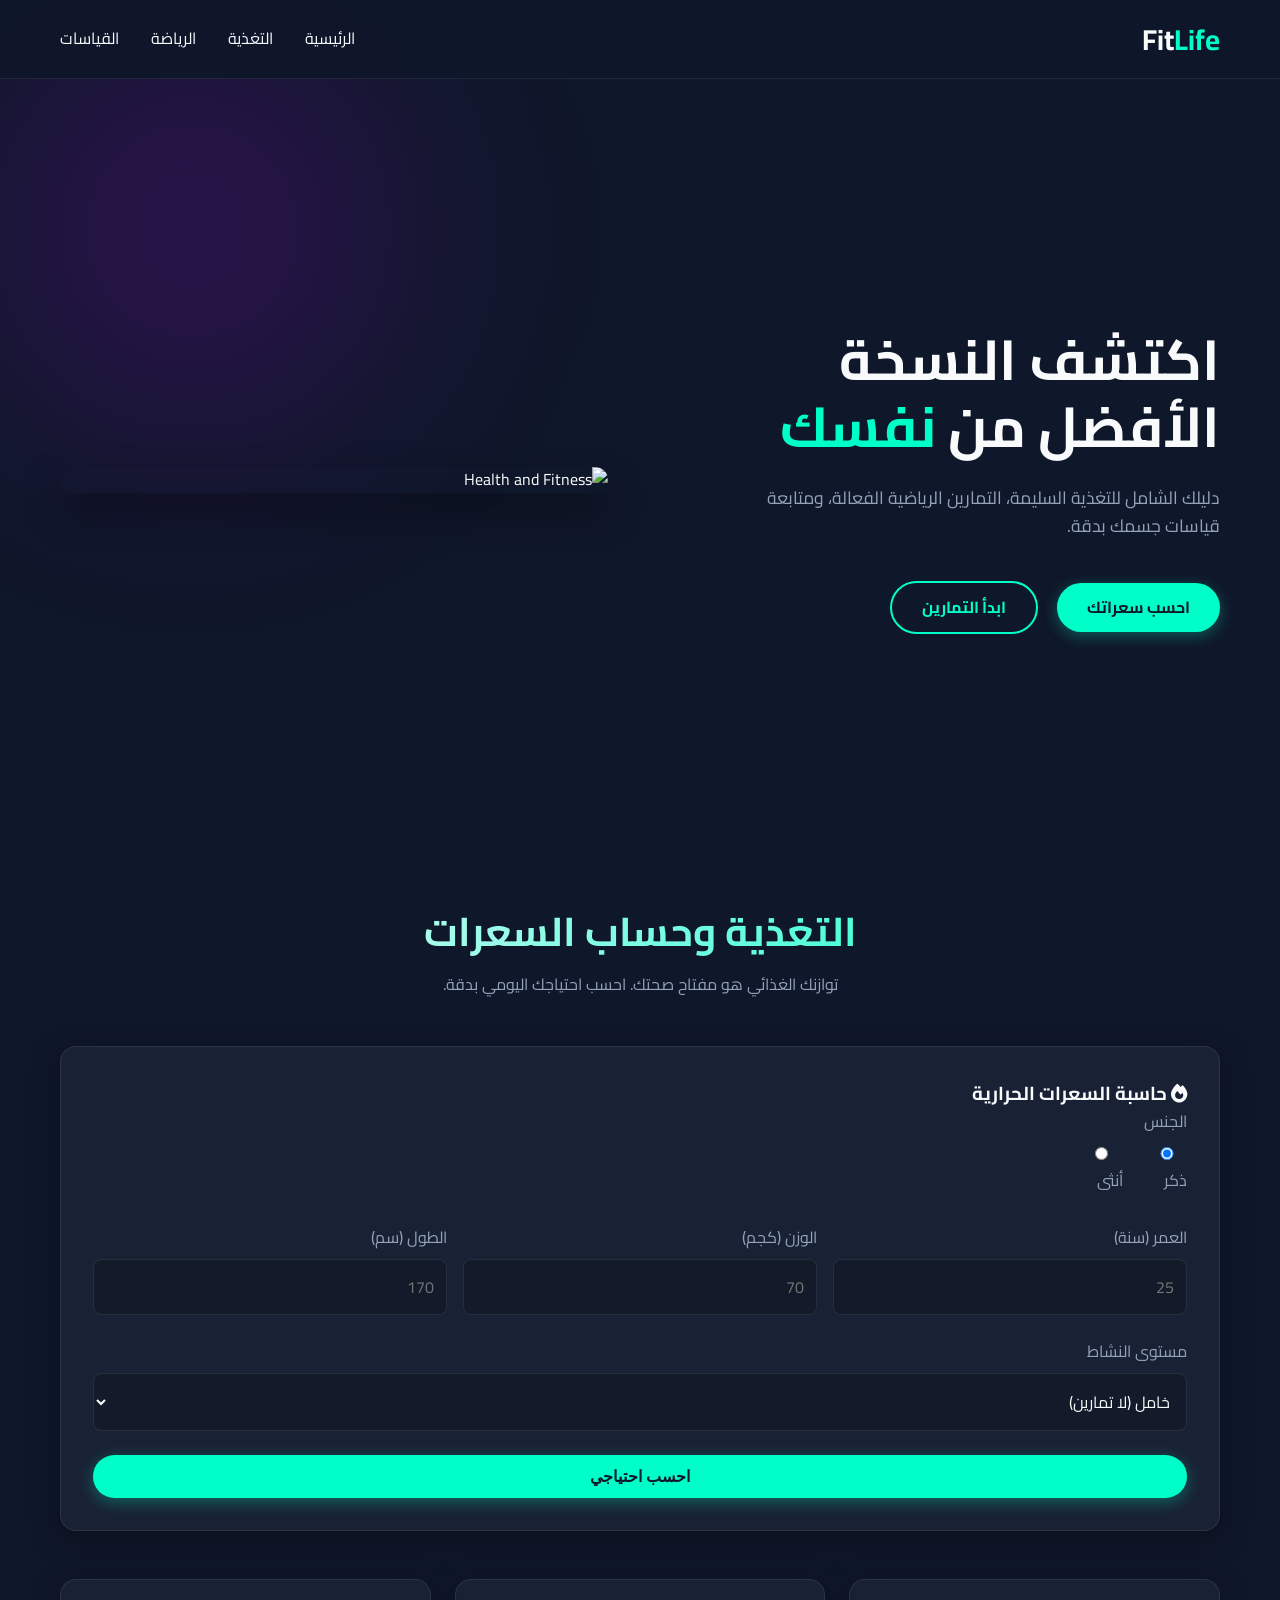
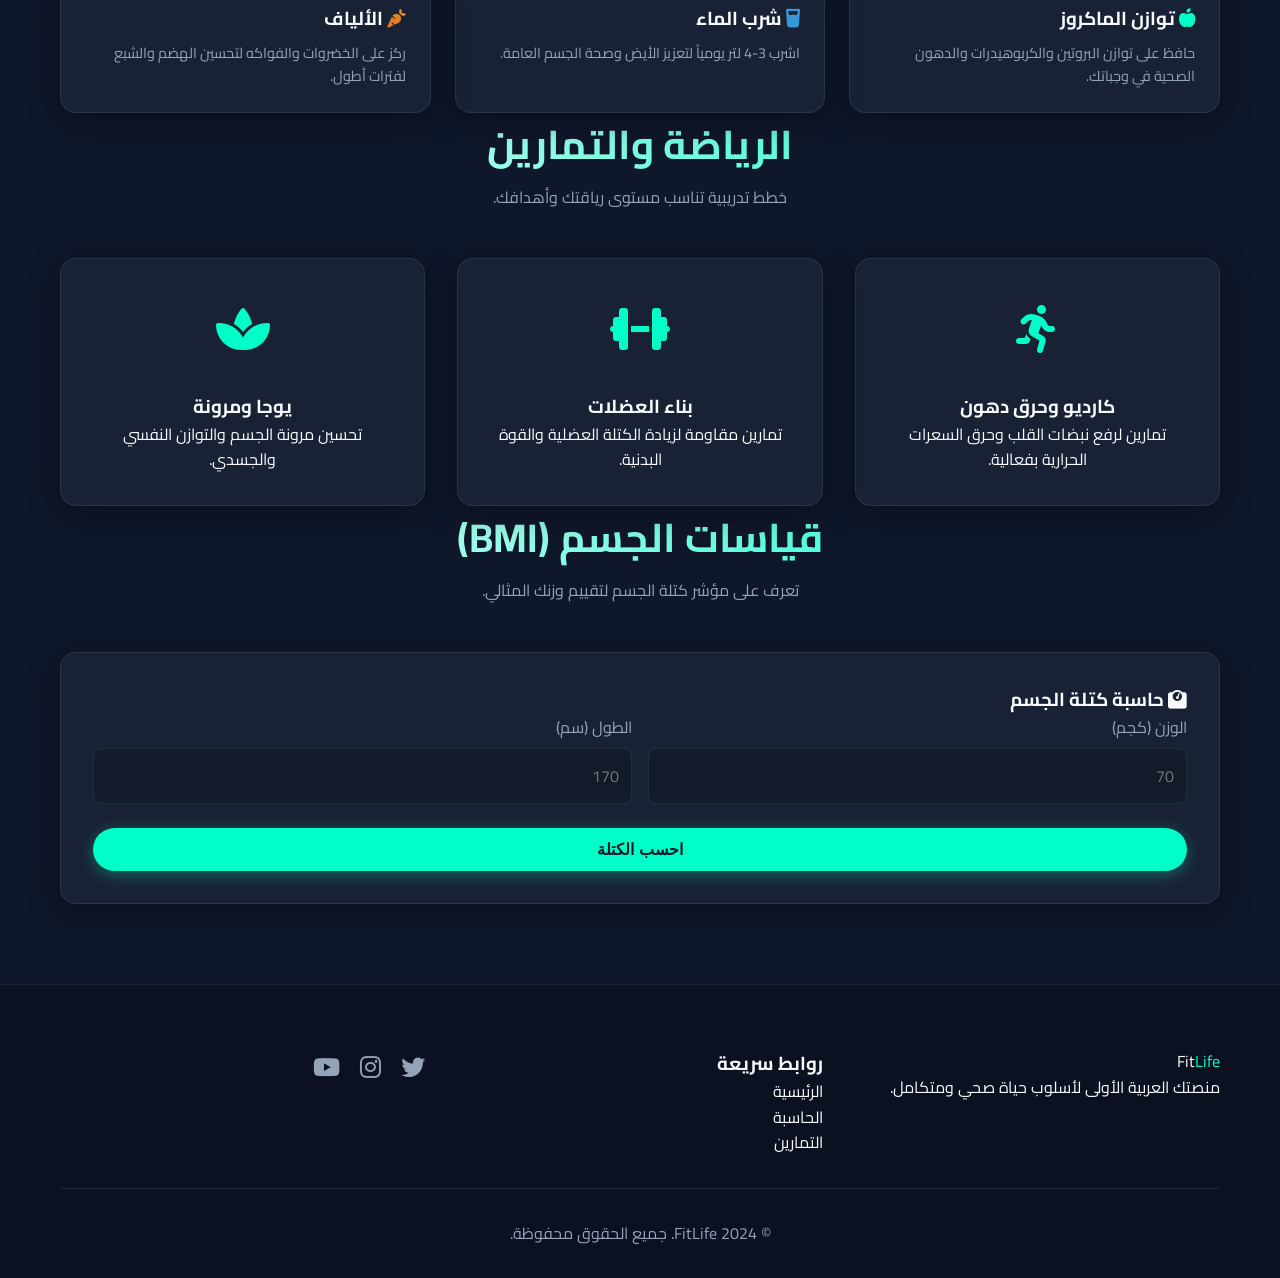
==== index.html @ f963e406 "Add files via upload" ====
<!DOCTYPE html>
<html lang="ar" dir="rtl">

<head>
    <meta charset="UTF-8">
    <meta name="viewport" content="width=device-width, initial-scale=1.0">
    <meta name="description" content="موقع شامل للصحة والرياضة وحساب السعرات وكتلة الجسم">
    <title>FitLife - صحتك أولويتنا</title>
    <link rel="preconnect" href="https://fonts.googleapis.com">
    <link rel="preconnect" href="https://fonts.gstatic.com" crossorigin>
    <link href="https://fonts.googleapis.com/css2?family=Cairo:wght@300;400;600;700&display=swap" rel="stylesheet">
    <link rel="stylesheet" href="style.css">
    <!-- FontAwesome for Icons -->
    <link rel="stylesheet" href="https://cdnjs.cloudflare.com/ajax/libs/font-awesome/6.4.0/css/all.min.css">
</head>

<body>

    <!-- Header -->
    <header class="header">
        <div class="container">
            <a href="#" class="logo">Fit<span class="highlight">Life</span></a>
            <nav class="navbar">
                <ul class="nav-links">
                    <li><a href="#hero">الرئيسية</a></li>
                    <li><a href="#nutrition">التغذية</a></li>
                    <li><a href="#workouts">الرياضة</a></li>
                    <li><a href="#measurements">القياسات</a></li>
                </ul>
                <div class="hamburger">
                    <span></span>
                    <span></span>
                    <span></span>
                </div>
            </nav>
        </div>
    </header>

    <!-- Hero Section -->
    <section id="hero" class="hero">
        <div class="container hero-content">
            <div class="hero-text">
                <h1>اكتشف النسخة الأفضل من <span class="highlight">نفسك</span></h1>
                <p>دليلك الشامل للتغذية السليمة، التمارين الرياضية الفعالة، ومتابعة قياسات جسمك بدقة.</p>
                <div class="hero-buttons">
                    <a href="#nutrition" class="btn btn-primary">احسب سعراتك</a>
                    <a href="#workouts" class="btn btn-secondary">ابدأ التمارين</a>
                </div>
            </div>
            <div class="hero-image">
                <img src="https://images.unsplash.com/photo-1571019614242-c5c5dee9f50b?q=80&w=1000&auto=format&fit=crop"
                    alt="Health and Fitness" id="hero-img">
            </div>
        </div>
        <div class="hero-bg-accent"></div>
    </section>

    <!-- Nutrition Section (Calories) -->
    <section id="nutrition" class="section nutrition">
        <div class="container">
            <div class="section-header">
                <h2>التغذية وحساب السعرات</h2>
                <p>توازنك الغذائي هو مفتاح صحتك. احسب احتياجك اليومي بدقة.</p>
            </div>

            <div class="calculator-card glass">
                <h3><i class="fa-solid fa-fire"></i> حاسبة السعرات الحرارية</h3>
                <form id="calorie-form">
                    <div class="form-group">
                        <label>الجنس</label>
                        <div class="radio-group">
                            <label class="radio-label"><input type="radio" name="gender" value="male" checked>
                                ذكر</label>
                            <label class="radio-label"><input type="radio" name="gender" value="female"> أنثى</label>
                        </div>
                    </div>
                    <div class="form-group-row">
                        <div class="form-group">
                            <label for="age">العمر (سنة)</label>
                            <input type="number" id="age" placeholder="25" required>
                        </div>
                        <div class="form-group">
                            <label for="weight">الوزن (كجم)</label>
                            <input type="number" id="weight" placeholder="70" required>
                        </div>
                        <div class="form-group">
                            <label for="height">الطول (سم)</label>
                            <input type="number" id="height" placeholder="170" required>
                        </div>
                    </div>
                    <div class="form-group">
                        <label for="activity">مستوى النشاط</label>
                        <select id="activity">
                            <option value="1.2">خامل (لا تمارين)</option>
                            <option value="1.375">نشاط خفيف (1-3 أيام/أسبوع)</option>
                            <option value="1.55">نشاط متوسط (3-5 أيام/أسبوع)</option>
                            <option value="1.725">نشاط عالي (6-7 أيام/أسبوع)</option>
                            <option value="1.9">نشاط فائق (تمارين شاقة يومياً)</option>
                        </select>
                    </div>
                    <button type="submit" class="btn btn-primary btn-block">احسب احتياجي</button>
                </form>
                <div id="calorie-result" class="result-box hidden">
                    <h4>احتياجك اليومي التقريبي:</h4>
                    <div class="result-value"><span id="tdee-value">0</span> سعرة حرارية</div>
                </div>
            </div>

            <div class="tips-grid"
                style="margin-top: 3rem; display: grid; grid-template-columns: repeat(auto-fit, minmax(250px, 1fr)); gap: 1.5rem;">
                <div class="tip-card glass" style="padding: 1.5rem;">
                    <h3><i class="fa-solid fa-apple-whole" style="color: var(--primary);"></i> توازن الماكروز</h3>
                    <p style="font-size: 0.9rem; margin-top: 0.5rem; color: var(--text-muted);">حافظ على توازن البروتين
                        والكربوهيدرات والدهون الصحية في وجباتك.</p>
                </div>
                <div class="tip-card glass" style="padding: 1.5rem;">
                    <h3><i class="fa-solid fa-glass-water" style="color: #3498db;"></i> شرب الماء</h3>
                    <p style="font-size: 0.9rem; margin-top: 0.5rem; color: var(--text-muted);">اشرب 3-4 لتر يومياً
                        لتعزيز الأيض وصحة الجسم العامة.</p>
                </div>
                <div class="tip-card glass" style="padding: 1.5rem;">
                    <h3><i class="fa-solid fa-carrot" style="color: #e67e22;"></i> الألياف</h3>
                    <p style="font-size: 0.9rem; margin-top: 0.5rem; color: var(--text-muted);">ركز على الخضروات
                        والفواكه لتحسين الهضم والشبع لفترات أطول.</p>
                </div>
            </div>
        </div>
    </section>

    <!-- Workouts Section -->
    <section id="workouts" class="section workouts">
        <div class="container">
            <div class="section-header">
                <h2>الرياضة والتمارين</h2>
                <p>خطط تدريبية تناسب مستوى رياقتك وأهدافك.</p>
            </div>

            <div class="workout-grid">
                <div class="workout-card glass">
                    <div class="icon-box"><i class="fa-solid fa-person-running"></i></div>
                    <h3>كارديو وحرق دهون</h3>
                    <p>تمارين لرفع نبضات القلب وحرق السعرات الحرارية بفعالية.</p>
                </div>
                <div class="workout-card glass">
                    <div class="icon-box"><i class="fa-solid fa-dumbbell"></i></div>
                    <h3>بناء العضلات</h3>
                    <p>تمارين مقاومة لزيادة الكتلة العضلية والقوة البدنية.</p>
                </div>
                <div class="workout-card glass">
                    <div class="icon-box"><i class="fa-solid fa-spa"></i></div>
                    <h3>يوجا ومرونة</h3>
                    <p>تحسين مرونة الجسم والتوازن النفسي والجسدي.</p>
                </div>
            </div>
        </div>
    </section>

    <!-- Measurements Section (BMI) -->
    <section id="measurements" class="section measurements">
        <div class="container">
            <div class="section-header">
                <h2>قياسات الجسم (BMI)</h2>
                <p>تعرف على مؤشر كتلة الجسم لتقييم وزنك المثالي.</p>
            </div>

            <div class="calculator-card glass bmi-card">
                <h3><i class="fa-solid fa-weight-scale"></i> حاسبة كتلة الجسم</h3>
                <form id="bmi-form">
                    <div class="form-group-row">
                        <div class="form-group">
                            <label for="bmi-weight">الوزن (كجم)</label>
                            <input type="number" id="bmi-weight" placeholder="70" required>
                        </div>
                        <div class="form-group">
                            <label for="bmi-height">الطول (سم)</label>
                            <input type="number" id="bmi-height" placeholder="170" required>
                        </div>
                    </div>
                    <button type="submit" class="btn btn-primary btn-block">احسب الكتلة</button>
                </form>
                <div id="bmi-result" class="result-box hidden">
                    <div class="bmi-score">مؤشر الكتلة: <span id="bmi-value">0</span></div>
                    <div class="bmi-category">التصنيف: <span id="bmi-status">-</span></div>
                    <div class="bmi-bar">
                        <div id="bmi-pointer" class="pointer"></div>
                    </div>
                </div>
            </div>
        </div>
    </section>

    <!-- Footer -->
    <footer class="footer">
        <div class="container">
            <div class="footer-content">
                <div class="footer-logo">
                    <a href="#">Fit<span class="highlight">Life</span></a>
                    <p>منصتك العربية الأولى لأسلوب حياة صحي ومتكامل.</p>
                </div>
                <div class="footer-links">
                    <h3>روابط سريعة</h3>
                    <ul>
                        <li><a href="#hero">الرئيسية</a></li>
                        <li><a href="#nutrition">الحاسبة</a></li>
                        <li><a href="#workouts">التمارين</a></li>
                    </ul>
                </div>
                <div class="footer-social">
                    <a href="#"><i class="fa-brands fa-twitter"></i></a>
                    <a href="#"><i class="fa-brands fa-instagram"></i></a>
                    <a href="#"><i class="fa-brands fa-youtube"></i></a>
                </div>
            </div>
            <div class="footer-bottom">
                <p>&copy; 2024 FitLife. جميع الحقوق محفوظة.</p>
            </div>
        </div>
    </footer>

    <script src="script.js"></script>
</body>

</html>
---- style.css ----
:root {
    --primary: #00ffc8;
    --primary-dark: #00cc9e;
    --secondary: #bd00ff;
    --bg: #0f172a; /* Dark Blue-Slate */
    --surface: #1e293b;
    --text: #f8fafc;
    --text-muted: #94a3b8;
    --glass: rgba(30, 41, 59, 0.7);
    --glass-border: rgba(255, 255, 255, 0.08);
    --radius: 16px;
    --transition: 0.3s ease;
}

/* Reset & Base */
* {
    margin: 0;
    padding: 0;
    box-sizing: border-box;
}

html {
    scroll-behavior: smooth;
}

body {
    font-family: 'Cairo', sans-serif;
    background-color: var(--bg);
    color: var(--text);
    line-height: 1.6;
    overflow-x: hidden;
}

a {
    text-decoration: none;
    color: inherit;
    transition: var(--transition);
}

ul {
    list-style: none;
}

.container {
    max-width: 1200px;
    margin: 0 auto;
    padding: 0 20px;
}

.highlight {
    color: var(--primary);
}

.btn {
    display: inline-block;
    padding: 12px 30px;
    border-radius: 50px;
    font-weight: 700;
    cursor: pointer;
    border: none;
    transition: var(--transition);
    font-size: 1rem;
}

.btn-primary {
    background: var(--primary);
    color: var(--bg);
    box-shadow: 0 4px 15px rgba(0, 255, 200, 0.3);
}

.btn-primary:hover {
    background: var(--primary-dark);
    transform: translateY(-2px);
    box-shadow: 0 6px 20px rgba(0, 255, 200, 0.4);
}

.btn-secondary {
    background: transparent;
    border: 2px solid var(--primary);
    color: var(--primary);
    margin-right: 15px; /* RTL Margin */
}

.btn-secondary:hover {
    background: rgba(0, 255, 200, 0.1);
    transform: translateY(-2px);
}

.btn-block {
    width: 100%;
}

.glass {
    background: var(--glass);
    backdrop-filter: blur(12px);
    -webkit-backdrop-filter: blur(12px);
    border: 1px solid var(--glass-border);
    border-radius: var(--radius);
    padding: 2rem;
    box-shadow: 0 8px 32px 0 rgba(0, 0, 0, 0.36);
}

.section-header {
    text-align: center;
    margin-bottom: 3rem;
}

.section-header h2 {
    font-size: 2.5rem;
    margin-bottom: 0.5rem;
    background: linear-gradient(120deg, var(--text), var(--primary));
    -webkit-background-clip: text;
    -webkit-text-fill-color: transparent;
}

.section-header p {
    color: var(--text-muted);
}

/* Header */
.header {
    position: fixed;
    top: 0;
    left: 0;
    width: 100%;
    background: rgba(15, 23, 42, 0.9);
    backdrop-filter: blur(10px);
    z-index: 1000;
    padding: 1rem 0;
    border-bottom: 1px solid var(--glass-border);
}

.header .container {
    display: flex;
    justify-content: space-between;
    align-items: center;
}

.logo {
    font-size: 1.8rem;
    font-weight: 700;
    color: var(--text);
}

.nav-links {
    display: flex;
    gap: 2rem;
}

.nav-links a:hover {
    color: var(--primary);
}

.hamburger {
    display: none;
    flex-direction: column;
    cursor: pointer;
    gap: 5px;
}

.hamburger span {
    width: 25px;
    height: 3px;
    background: var(--text);
    border-radius: 2px;
}

/* Hero Section */
.hero {
    padding: 160px 0 100px;
    position: relative;
    overflow: hidden;
    min-height: 100vh;
    display: flex;
    align-items: center;
}

.hero-content {
    display: grid;
    grid-template-columns: 1fr 1fr;
    gap: 4rem;
    align-items: center;
    z-index: 1;
}

.hero-text h1 {
    font-size: 3.5rem;
    line-height: 1.2;
    margin-bottom: 1.5rem;
}

.hero-text p {
    font-size: 1.1rem;
    color: var(--text-muted);
    margin-bottom: 2.5rem;
    max-width: 500px;
}

.hero-image {
    position: relative;
    border-radius: var(--radius);
    overflow: hidden;
    box-shadow: 0 20px 40px rgba(0,0,0,0.4);
    animation: float 6s ease-in-out infinite;
}

.hero-image img {
    width: 100%;
    height: auto;
    display: block;
    object-fit: cover;
}

.hero-bg-accent {
    position: absolute;
    top: -10%;
    left: -10%;
    width: 50vw;
    height: 50vw;
    background: radial-gradient(circle, rgba(189, 0, 255, 0.2) 0%, rgba(15, 23, 42, 0) 70%);
    border-radius: 50%;
    filter: blur(80px);
    z-index: 0;
}

/* Animations */
@keyframes float {
    0% { transform: translateY(0); }
    50% { transform: translateY(-20px); }
    100% { transform: translateY(0); }
}

/* Forms & Calculators */
.form-group {
    margin-bottom: 1.5rem;
}

.form-group label {
    display: block;
    margin-bottom: 0.5rem;
    color: var(--text-muted);
}

.form-group input, .form-group select {
    width: 100%;
    padding: 12px;
    background: rgba(0, 0, 0, 0.2);
    border: 1px solid var(--glass-border);
    border-radius: 8px;
    color: var(--text);
    font-family: inherit;
    font-size: 1rem;
}

.form-group input:focus, .form-group select:focus {
    outline: none;
    border-color: var(--primary);
    box-shadow: 0 0 0 2px rgba(0, 255, 200, 0.2);
}

.form-group-row {
    display: flex;
    gap: 1rem;
}
.form-group-row .form-group {
    flex: 1;
}

.radio-group {
    display: flex;
    gap: 1.5rem;
}

.radio-label {
    display: flex;
    align-items: center;
    gap: 8px;
    cursor: pointer;
}

.result-box {
    margin-top: 2rem;
    padding: 1.5rem;
    background: rgba(0, 255, 200, 0.1);
    border: 1px solid var(--primary);
    border-radius: var(--radius);
    text-align: center;
    animation: fadeIn 0.5s ease;
}

.result-box.hidden {
    display: none;
}

.result-value, .bmi-score {
    font-size: 2rem;
    font-weight: 700;
    color: var(--primary);
    margin-top: 0.5rem;
}

/* Workouts */
.workout-grid {
    display: grid;
    grid-template-columns: repeat(auto-fit, minmax(300px, 1fr));
    gap: 2rem;
}

.workout-card {
    text-align: center;
    transition: var(--transition);
}

.workout-card:hover {
    transform: translateY(-10px);
    border-color: var(--primary);
}

.icon-box {
    font-size: 3rem;
    color: var(--primary);
    margin-bottom: 1.5rem;
}

/* Footer */
.footer {
    background: #0b1120;
    padding: 4rem 0 2rem;
    margin-top: 5rem;
    border-top: 1px solid var(--glass-border);
}

.footer-content {
    display: grid;
    grid-template-columns: repeat(auto-fit, minmax(200px, 1fr));
    gap: 2rem;
    margin-bottom: 2rem;
}

.footer-social a {
    font-size: 1.5rem;
    margin-right: 1rem;
    color: var(--text-muted);
}
.footer-social a:first-child { margin-right: 0; }
.footer-social a:hover { color: var(--primary); }

.footer-bottom {
    text-align: center;
    border-top: 1px solid var(--glass-border);
    padding-top: 2rem;
    color: var(--text-muted);
}

/* BMI Measurement Visual */
.bmi-bar {
    height: 10px;
    background: linear-gradient(to left, #ff4d4d, #ffa502, #2ed573, #ff4d4d); /* RTL gradient flipped visually? No, standard CSS gradient direction. */
    border-radius: 5px;
    margin-top: 10px;
    position: relative;
}
/* RTL: simple gradient. Underweight (Blue/Yellow?), Normal (Green), Overweight (Orange), Obese (Red). */
/* Actually let's just make it simple. */

/* Responsive */
@media (max-width: 768px) {
    .header .nav-links {
        display: none; /* Mobile menu implementation usually requires JS toggle, simplistic for now */
    }
    .hamburger { display: flex; }
    .hero-content {
        grid-template-columns: 1fr;
        text-align: center;
    }
    .hero-text h1 { font-size: 2.5rem; }
    .hero-text p { margin: 0 auto 2rem; }
    .hero-image { order: -1; margin-bottom: 2rem; }
    .form-group-row { flex-direction: column; gap: 0; }
}
@keyframes fadeIn {
    from { opacity: 0; transform: translateY(10px); }
    to { opacity: 1; transform: translateY(0); }
}
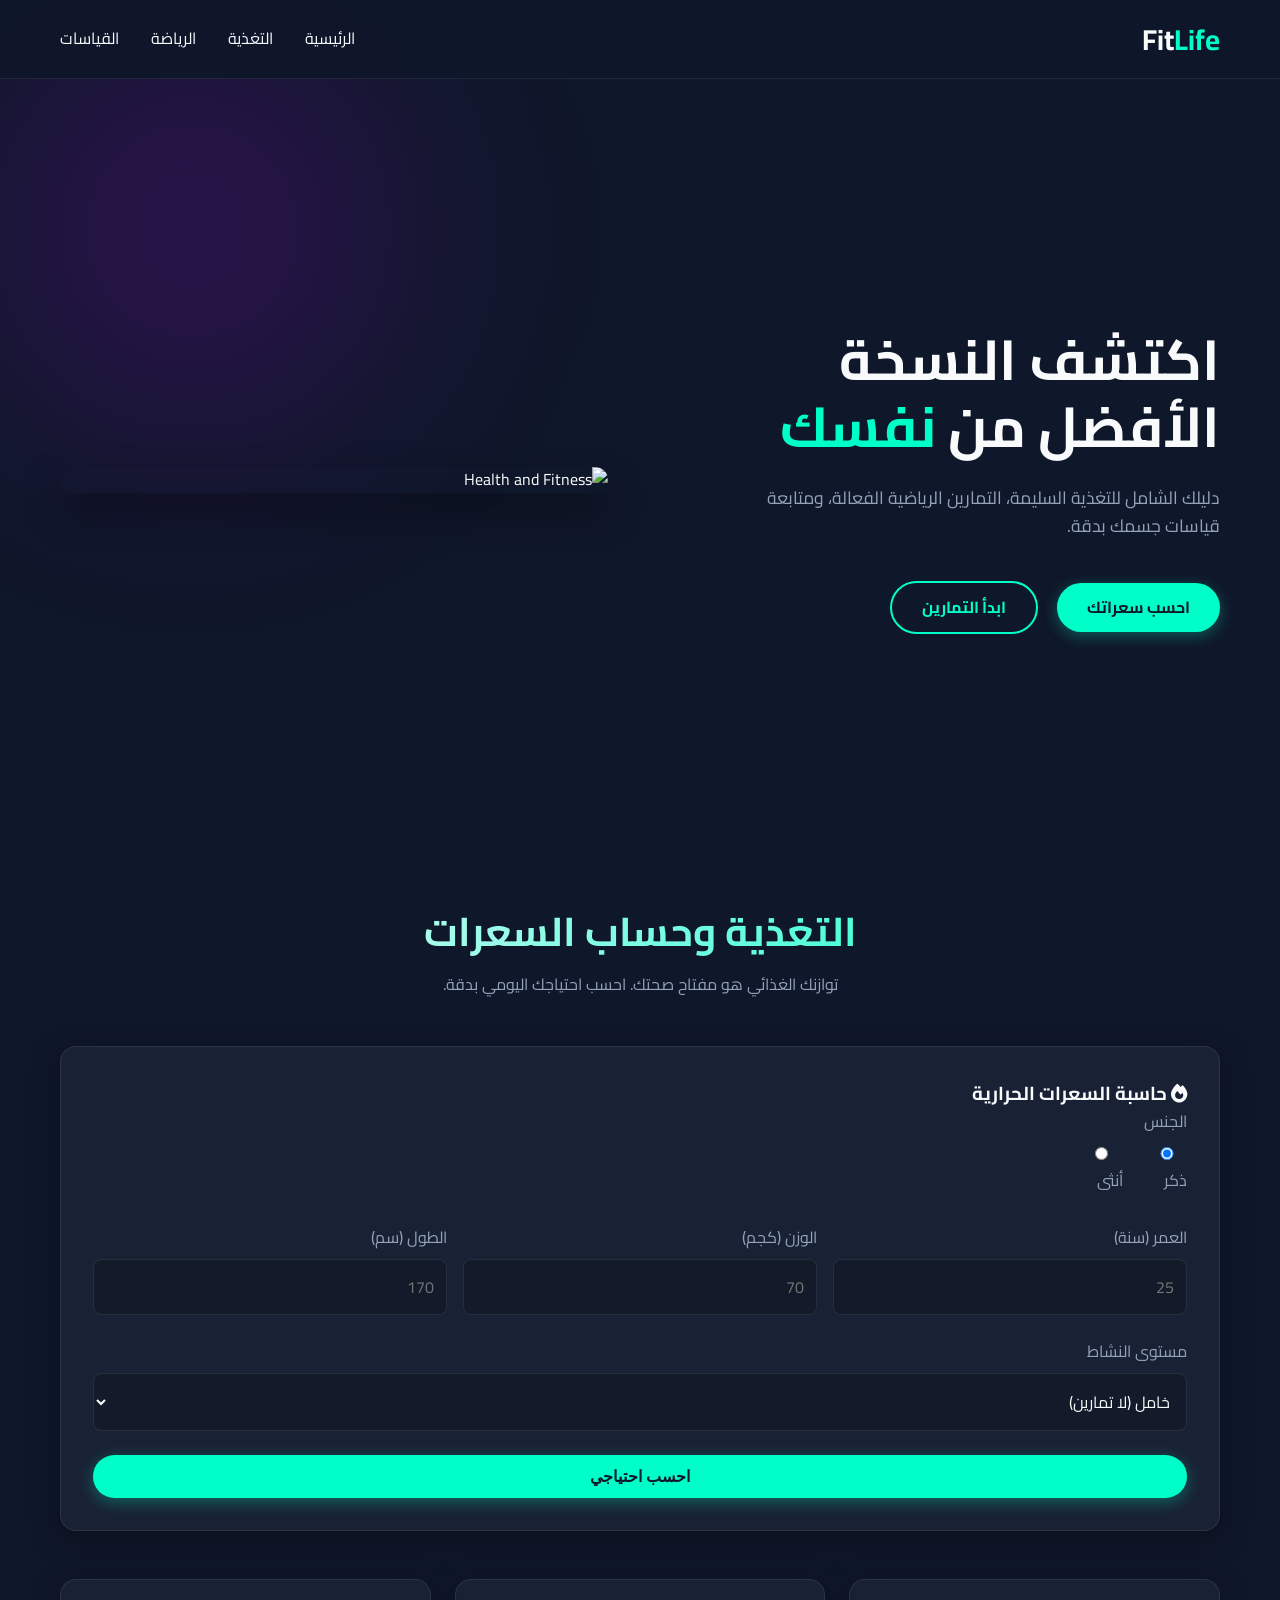
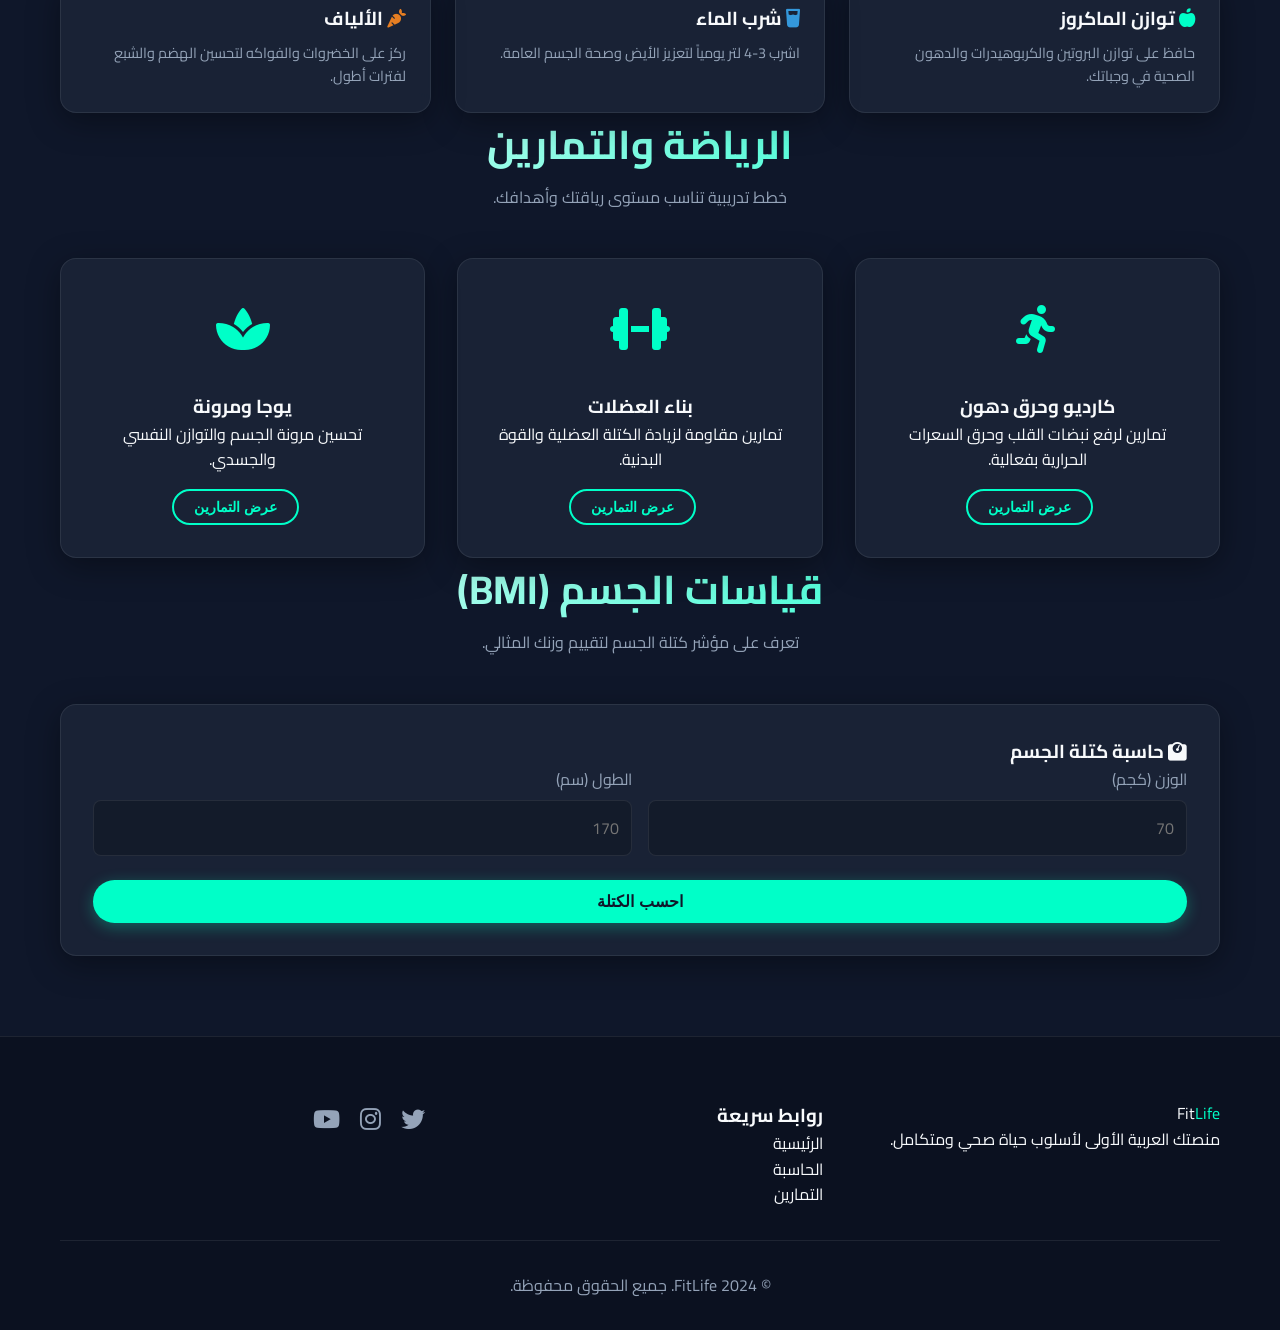
==== commit 3201b4dc: "Add files via upload" ====
--- a/index.html
+++ b/index.html
@@ -10,12 +10,10 @@
     <link rel="preconnect" href="https://fonts.gstatic.com" crossorigin>
     <link href="https://fonts.googleapis.com/css2?family=Cairo:wght@300;400;600;700&display=swap" rel="stylesheet">
     <link rel="stylesheet" href="style.css">
-    <!-- FontAwesome for Icons -->
     <link rel="stylesheet" href="https://cdnjs.cloudflare.com/ajax/libs/font-awesome/6.4.0/css/all.min.css">
 </head>
 
 <body>
-
     <!-- Header -->
     <header class="header">
         <div class="container">
@@ -28,15 +26,13 @@
                     <li><a href="#measurements">القياسات</a></li>
                 </ul>
                 <div class="hamburger">
-                    <span></span>
-                    <span></span>
-                    <span></span>
+                    <span></span><span></span><span></span>
                 </div>
             </nav>
         </div>
     </header>
 
-    <!-- Hero Section -->
+    <!-- Hero -->
     <section id="hero" class="hero">
         <div class="container hero-content">
             <div class="hero-text">
@@ -55,14 +51,13 @@
         <div class="hero-bg-accent"></div>
     </section>
 
-    <!-- Nutrition Section (Calories) -->
+    <!-- Nutrition -->
     <section id="nutrition" class="section nutrition">
         <div class="container">
             <div class="section-header">
                 <h2>التغذية وحساب السعرات</h2>
                 <p>توازنك الغذائي هو مفتاح صحتك. احسب احتياجك اليومي بدقة.</p>
             </div>
-
             <div class="calculator-card glass">
                 <h3><i class="fa-solid fa-fire"></i> حاسبة السعرات الحرارية</h3>
                 <form id="calorie-form">
@@ -75,27 +70,21 @@
                         </div>
                     </div>
                     <div class="form-group-row">
-                        <div class="form-group">
-                            <label for="age">العمر (سنة)</label>
-                            <input type="number" id="age" placeholder="25" required>
-                        </div>
-                        <div class="form-group">
-                            <label for="weight">الوزن (كجم)</label>
-                            <input type="number" id="weight" placeholder="70" required>
-                        </div>
-                        <div class="form-group">
-                            <label for="height">الطول (سم)</label>
-                            <input type="number" id="height" placeholder="170" required>
-                        </div>
+                        <div class="form-group"><label for="age">العمر (سنة)</label><input type="number" id="age"
+                                placeholder="25" required></div>
+                        <div class="form-group"><label for="weight">الوزن (كجم)</label><input type="number" id="weight"
+                                placeholder="70" required></div>
+                        <div class="form-group"><label for="height">الطول (سم)</label><input type="number" id="height"
+                                placeholder="170" required></div>
                     </div>
                     <div class="form-group">
                         <label for="activity">مستوى النشاط</label>
                         <select id="activity">
                             <option value="1.2">خامل (لا تمارين)</option>
-                            <option value="1.375">نشاط خفيف (1-3 أيام/أسبوع)</option>
-                            <option value="1.55">نشاط متوسط (3-5 أيام/أسبوع)</option>
-                            <option value="1.725">نشاط عالي (6-7 أيام/أسبوع)</option>
-                            <option value="1.9">نشاط فائق (تمارين شاقة يومياً)</option>
+                            <option value="1.375">نشاط خفيف</option>
+                            <option value="1.55">نشاط متوسط</option>
+                            <option value="1.725">نشاط عالي</option>
+                            <option value="1.9">نشاط فائق</option>
                         </select>
                     </div>
                     <button type="submit" class="btn btn-primary btn-block">احسب احتياجي</button>
@@ -105,7 +94,6 @@
                     <div class="result-value"><span id="tdee-value">0</span> سعرة حرارية</div>
                 </div>
             </div>
-
             <div class="tips-grid"
                 style="margin-top: 3rem; display: grid; grid-template-columns: repeat(auto-fit, minmax(250px, 1fr)); gap: 1.5rem;">
                 <div class="tip-card glass" style="padding: 1.5rem;">
@@ -127,54 +115,54 @@
         </div>
     </section>
 
-    <!-- Workouts Section -->
+    <!-- Workouts (FIXED) -->
     <section id="workouts" class="section workouts">
         <div class="container">
             <div class="section-header">
                 <h2>الرياضة والتمارين</h2>
                 <p>خطط تدريبية تناسب مستوى رياقتك وأهدافك.</p>
             </div>
-
             <div class="workout-grid">
-                <div class="workout-card glass">
+                <div class="workout-card glass" data-type="cardio">
                     <div class="icon-box"><i class="fa-solid fa-person-running"></i></div>
                     <h3>كارديو وحرق دهون</h3>
                     <p>تمارين لرفع نبضات القلب وحرق السعرات الحرارية بفعالية.</p>
-                </div>
-                <div class="workout-card glass">
+                    <button class="btn btn-secondary"
+                        style="margin-top: 1rem; padding: 8px 20px; font-size: 0.9rem;">عرض التمارين</button>
+                </div>
+                <div class="workout-card glass" data-type="muscle">
                     <div class="icon-box"><i class="fa-solid fa-dumbbell"></i></div>
                     <h3>بناء العضلات</h3>
                     <p>تمارين مقاومة لزيادة الكتلة العضلية والقوة البدنية.</p>
-                </div>
-                <div class="workout-card glass">
+                    <button class="btn btn-secondary"
+                        style="margin-top: 1rem; padding: 8px 20px; font-size: 0.9rem;">عرض التمارين</button>
+                </div>
+                <div class="workout-card glass" data-type="yoga">
                     <div class="icon-box"><i class="fa-solid fa-spa"></i></div>
                     <h3>يوجا ومرونة</h3>
                     <p>تحسين مرونة الجسم والتوازن النفسي والجسدي.</p>
-                </div>
-            </div>
-        </div>
-    </section>
-
-    <!-- Measurements Section (BMI) -->
+                    <button class="btn btn-secondary"
+                        style="margin-top: 1rem; padding: 8px 20px; font-size: 0.9rem;">عرض التمارين</button>
+                </div>
+            </div>
+        </div>
+    </section>
+
+    <!-- Measurements -->
     <section id="measurements" class="section measurements">
         <div class="container">
             <div class="section-header">
                 <h2>قياسات الجسم (BMI)</h2>
                 <p>تعرف على مؤشر كتلة الجسم لتقييم وزنك المثالي.</p>
             </div>
-
             <div class="calculator-card glass bmi-card">
                 <h3><i class="fa-solid fa-weight-scale"></i> حاسبة كتلة الجسم</h3>
                 <form id="bmi-form">
                     <div class="form-group-row">
-                        <div class="form-group">
-                            <label for="bmi-weight">الوزن (كجم)</label>
-                            <input type="number" id="bmi-weight" placeholder="70" required>
-                        </div>
-                        <div class="form-group">
-                            <label for="bmi-height">الطول (سم)</label>
-                            <input type="number" id="bmi-height" placeholder="170" required>
-                        </div>
+                        <div class="form-group"><label for="bmi-weight">الوزن (كجم)</label><input type="number"
+                                id="bmi-weight" placeholder="70" required></div>
+                        <div class="form-group"><label for="bmi-height">الطول (سم)</label><input type="number"
+                                id="bmi-height" placeholder="170" required></div>
                     </div>
                     <button type="submit" class="btn btn-primary btn-block">احسب الكتلة</button>
                 </form>
@@ -217,6 +205,17 @@
         </div>
     </footer>
 
+    <!-- Workout Modal (FIXED) -->
+    <div id="workout-modal" class="modal hidden">
+        <div class="modal-content glass">
+            <span class="close-modal">&times;</span>
+            <h3 id="modal-title">عنوان التمرين</h3>
+            <div id="modal-body">
+                <!-- Content will be injected via JS -->
+            </div>
+        </div>
+    </div>
+
     <script src="script.js"></script>
 </body>
 
--- a/style.css
+++ b/style.css
@@ -2,7 +2,8 @@
     --primary: #00ffc8;
     --primary-dark: #00cc9e;
     --secondary: #bd00ff;
-    --bg: #0f172a; /* Dark Blue-Slate */
+    --bg: #0f172a;
+    /* Dark Blue-Slate */
     --surface: #1e293b;
     --text: #f8fafc;
     --text-muted: #94a3b8;
@@ -78,7 +79,8 @@
     background: transparent;
     border: 2px solid var(--primary);
     color: var(--primary);
-    margin-right: 15px; /* RTL Margin */
+    margin-right: 15px;
+    /* RTL Margin */
 }
 
 .btn-secondary:hover {
@@ -200,7 +202,7 @@
     position: relative;
     border-radius: var(--radius);
     overflow: hidden;
-    box-shadow: 0 20px 40px rgba(0,0,0,0.4);
+    box-shadow: 0 20px 40px rgba(0, 0, 0, 0.4);
     animation: float 6s ease-in-out infinite;
 }
 
@@ -225,9 +227,17 @@
 
 /* Animations */
 @keyframes float {
-    0% { transform: translateY(0); }
-    50% { transform: translateY(-20px); }
-    100% { transform: translateY(0); }
+    0% {
+        transform: translateY(0);
+    }
+
+    50% {
+        transform: translateY(-20px);
+    }
+
+    100% {
+        transform: translateY(0);
+    }
 }
 
 /* Forms & Calculators */
@@ -241,7 +251,8 @@
     color: var(--text-muted);
 }
 
-.form-group input, .form-group select {
+.form-group input,
+.form-group select {
     width: 100%;
     padding: 12px;
     background: rgba(0, 0, 0, 0.2);
@@ -252,7 +263,8 @@
     font-size: 1rem;
 }
 
-.form-group input:focus, .form-group select:focus {
+.form-group input:focus,
+.form-group select:focus {
     outline: none;
     border-color: var(--primary);
     box-shadow: 0 0 0 2px rgba(0, 255, 200, 0.2);
@@ -262,6 +274,7 @@
     display: flex;
     gap: 1rem;
 }
+
 .form-group-row .form-group {
     flex: 1;
 }
@@ -292,7 +305,8 @@
     display: none;
 }
 
-.result-value, .bmi-score {
+.result-value,
+.bmi-score {
     font-size: 2rem;
     font-weight: 700;
     color: var(--primary);
@@ -309,6 +323,7 @@
 .workout-card {
     text-align: center;
     transition: var(--transition);
+    cursor: pointer;
 }
 
 .workout-card:hover {
@@ -342,8 +357,14 @@
     margin-right: 1rem;
     color: var(--text-muted);
 }
-.footer-social a:first-child { margin-right: 0; }
-.footer-social a:hover { color: var(--primary); }
+
+.footer-social a:first-child {
+    margin-right: 0;
+}
+
+.footer-social a:hover {
+    color: var(--primary);
+}
 
 .footer-bottom {
     text-align: center;
@@ -355,30 +376,243 @@
 /* BMI Measurement Visual */
 .bmi-bar {
     height: 10px;
-    background: linear-gradient(to left, #ff4d4d, #ffa502, #2ed573, #ff4d4d); /* RTL gradient flipped visually? No, standard CSS gradient direction. */
+    background: linear-gradient(to left, #ff4d4d, #ffa502, #2ed573, #ff4d4d);
+    /* RTL gradient flipped visually? No, standard CSS gradient direction. */
     border-radius: 5px;
     margin-top: 10px;
     position: relative;
 }
-/* RTL: simple gradient. Underweight (Blue/Yellow?), Normal (Green), Overweight (Orange), Obese (Red). */
-/* Actually let's just make it simple. */
 
 /* Responsive */
 @media (max-width: 768px) {
     .header .nav-links {
-        display: none; /* Mobile menu implementation usually requires JS toggle, simplistic for now */
-    }
-    .hamburger { display: flex; }
+        display: none;
+        /* Mobile menu implementation usually requires JS toggle, simplistic for now */
+    }
+
+    .hamburger {
+        display: flex;
+    }
+
     .hero-content {
         grid-template-columns: 1fr;
         text-align: center;
     }
-    .hero-text h1 { font-size: 2.5rem; }
-    .hero-text p { margin: 0 auto 2rem; }
-    .hero-image { order: -1; margin-bottom: 2rem; }
-    .form-group-row { flex-direction: column; gap: 0; }
-}
+
+    .hero-text h1 {
+        font-size: 2.5rem;
+    }
+
+    .hero-text p {
+        margin: 0 auto 2rem;
+    }
+
+    .hero-image {
+        order: -1;
+        margin-bottom: 2rem;
+    }
+
+    .form-group-row {
+        flex-direction: column;
+        gap: 0;
+    }
+}
+
 @keyframes fadeIn {
-    from { opacity: 0; transform: translateY(10px); }
-    to { opacity: 1; transform: translateY(0); }
-}
+    from {
+        opacity: 0;
+        transform: translateY(10px);
+    }
+
+    to {
+        opacity: 1;
+        transform: translateY(0);
+    }
+}
+
+/* Modal Styles */
+.modal {
+    display: none;
+    position: fixed;
+    z-index: 2000;
+    left: 0;
+    top: 0;
+    width: 100%;
+    height: 100%;
+    overflow: auto;
+    background-color: rgba(0, 0, 0, 0.85);
+    /* Slightly darker */
+    backdrop-filter: blur(8px);
+    justify-content: center;
+    align-items: center;
+    padding: 1rem;
+}
+
+.modal.show {
+    display: flex;
+    animation: fadeIn 0.3s ease;
+}
+
+.modal-content {
+    background: #1e293b;
+    margin: auto;
+    padding: 2rem;
+    border: 1px solid var(--primary);
+    width: 100%;
+    max-width: 700px;
+    /* Wider for images */
+    max-height: 90vh;
+    /* Scrollable if too tall */
+    overflow-y: auto;
+    position: relative;
+    border-radius: var(--radius);
+    box-shadow: 0 4px 50px rgba(0, 255, 200, 0.2);
+}
+
+.close-modal {
+    color: var(--text-muted);
+    float: left;
+    /* RTL left */
+    font-size: 28px;
+    font-weight: bold;
+    cursor: pointer;
+    transition: var(--transition);
+    position: sticky;
+    top: 0;
+    z-index: 10;
+}
+
+.close-modal:hover,
+.close-modal:focus {
+    color: var(--primary);
+    text-decoration: none;
+    cursor: pointer;
+}
+
+#modal-title {
+    color: var(--primary);
+    margin-bottom: 1.5rem;
+    border-bottom: 1px solid var(--glass-border);
+    padding-bottom: 1rem;
+    font-size: 1.8rem;
+}
+
+.exercise-list {
+    list-style: none;
+    padding: 0;
+    display: flex;
+    flex-direction: column;
+    gap: 1.5rem;
+}
+
+/* New Exercise Item Styles for Image + Text */
+.exercise-item {
+    background: rgba(255, 255, 255, 0.05);
+    padding: 1.5rem;
+    border-radius: 12px;
+    display: flex;
+    gap: 1.5rem;
+    align-items: flex-start;
+    border: 1px solid var(--glass-border);
+    transition: var(--transition);
+}
+
+.exercise-item:hover {
+    background: rgba(255, 255, 255, 0.08);
+    border-color: rgba(0, 255, 200, 0.3);
+}
+
+.exercise-img {
+    width: 120px;
+    height: 120px;
+    border-radius: 8px;
+    object-fit: cover;
+    flex-shrink: 0;
+    box-shadow: 0 4px 10px rgba(0, 0, 0, 0.3);
+}
+
+.exercise-details {
+    flex: 1;
+}
+
+.exercise-name {
+    display: block;
+    font-size: 1.3rem;
+    font-weight: 700;
+    color: var(--primary);
+    margin-bottom: 0.5rem;
+}
+
+.exercise-desc {
+    font-size: 0.95rem;
+    color: #cbd5e1;
+    margin-bottom: 0.8rem;
+    line-height: 1.5;
+}
+
+.exercise-meta {
+    font-size: 0.9rem;
+    color: var(--text-muted);
+    display: inline-flex;
+    align-items: center;
+    gap: 0.5rem;
+    background: rgba(0, 0, 0, 0.2);
+    padding: 4px 12px;
+    border-radius: 20px;
+}
+
+/* New Exercise Item Styles for Text Only Layout */
+.exercise-item-text-only {
+    background: rgba(255, 255, 255, 0.05);
+    padding: 1.5rem;
+    border-radius: 12px;
+    display: flex;
+    flex-direction: column;
+    /* Stacked layout */
+    gap: 0.8rem;
+    border: 1px solid var(--glass-border);
+    transition: var(--transition);
+}
+
+.exercise-item-text-only:hover {
+    background: rgba(255, 255, 255, 0.08);
+    border-color: rgba(0, 255, 200, 0.3);
+    transform: translateX(-5px);
+    /* Subtle animation towards left for RTL */
+}
+
+.exercise-item-text-only .exercise-name {
+    font-size: 1.4rem;
+    color: var(--primary);
+    border-bottom: 1px solid rgba(255, 255, 255, 0.05);
+    padding-bottom: 0.5rem;
+    margin-bottom: 0.5rem;
+}
+
+.exercise-item-text-only .exercise-desc {
+    font-size: 1rem;
+    color: #e2e8f0;
+    line-height: 1.7;
+}
+
+.exercise-item-text-only .exercise-meta {
+    align-self: flex-end;
+    /* Align to left in RTL */
+    background: rgba(0, 255, 200, 0.1);
+    color: var(--primary);
+    border: 1px solid rgba(0, 255, 200, 0.2);
+    font-weight: 600;
+}
+
+@media (max-width: 500px) {
+    .exercise-item {
+        flex-direction: column;
+        align-items: center;
+        text-align: center;
+    }
+
+    .exercise-img {
+        width: 100%;
+        height: 180px;
+    }
+}
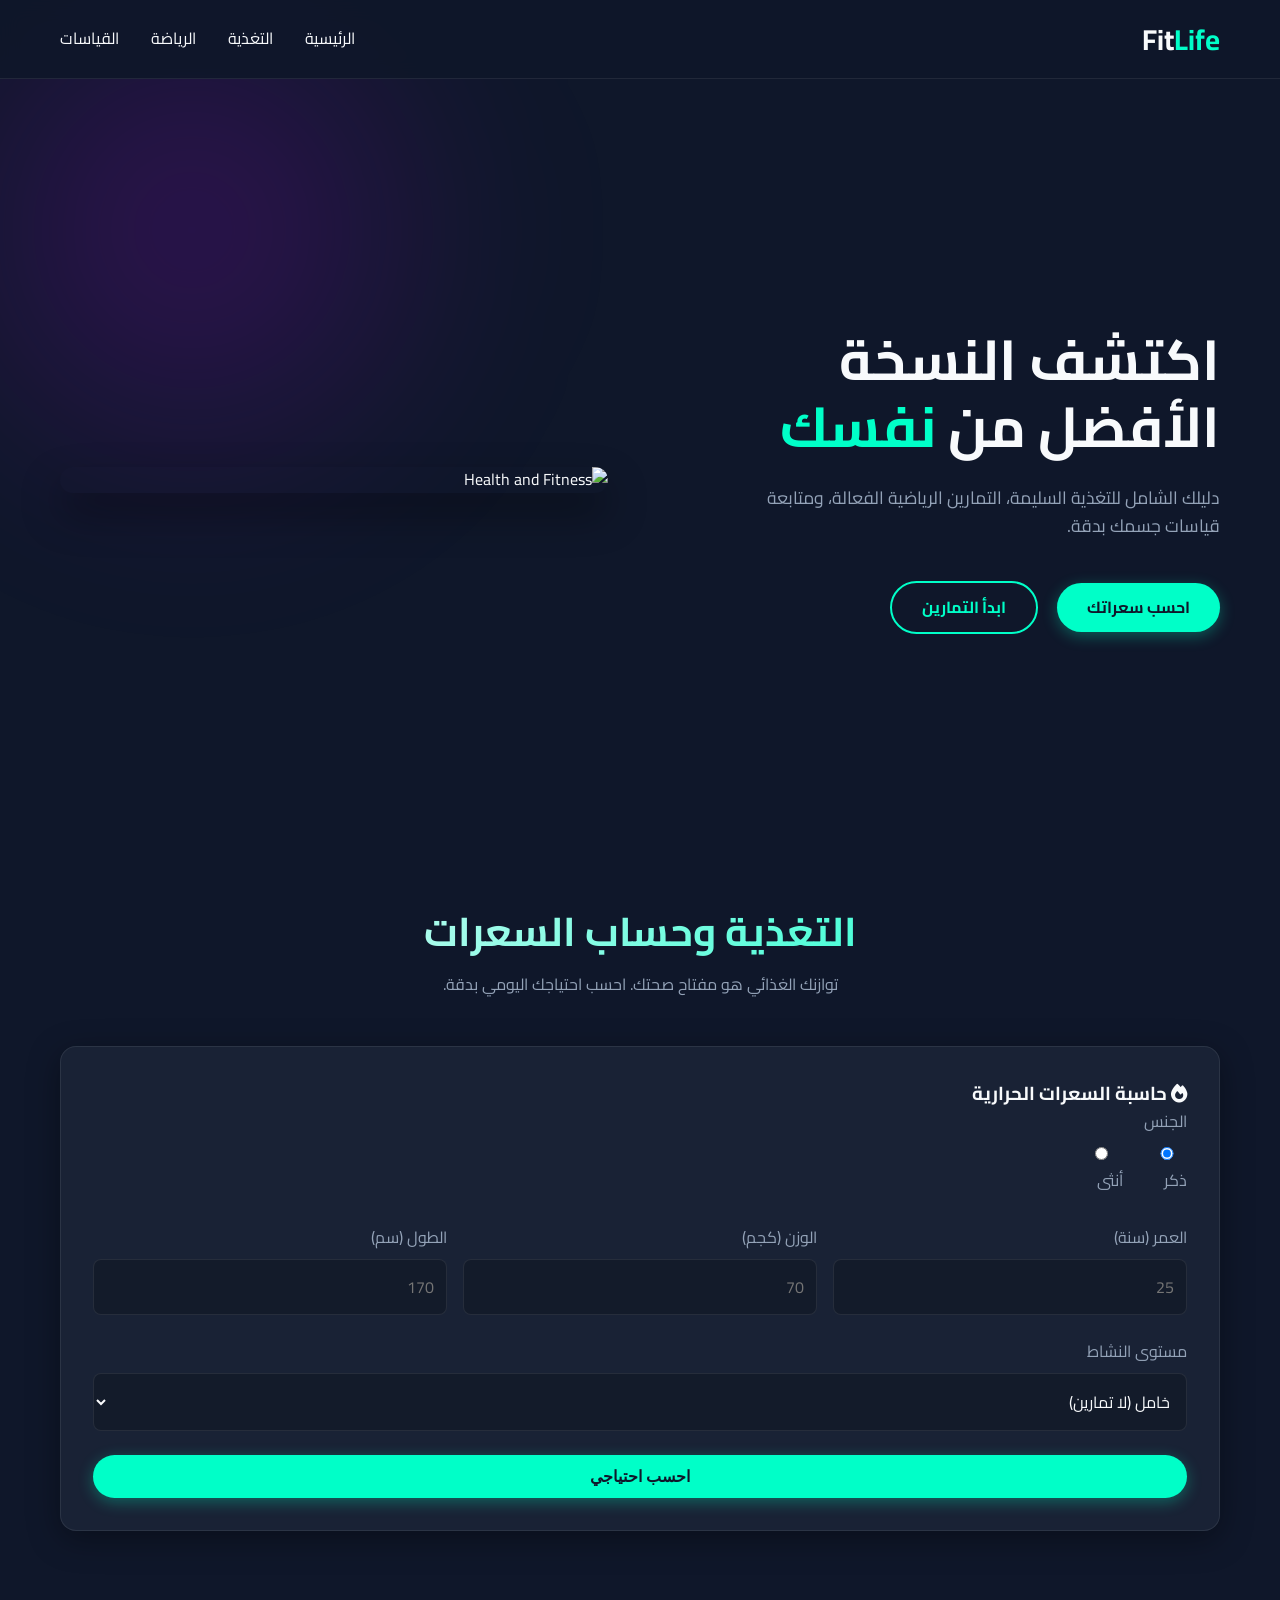
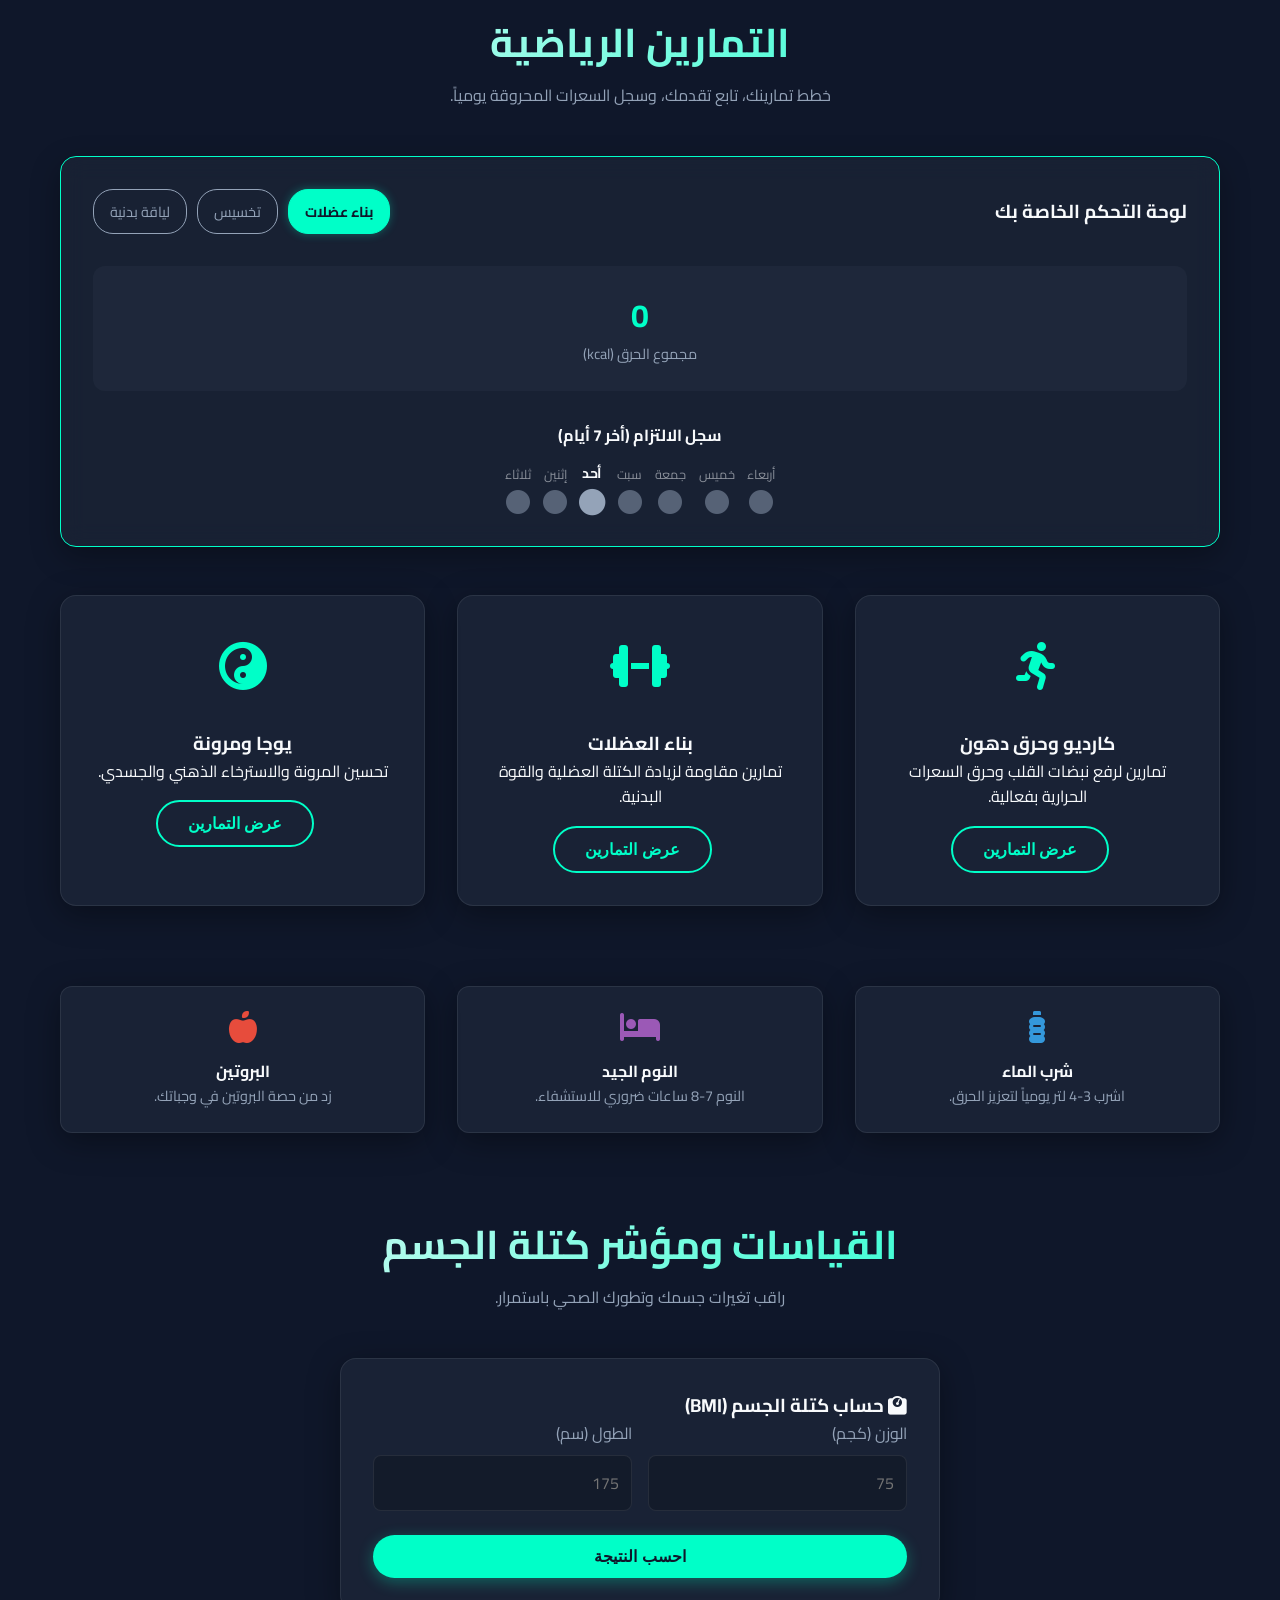
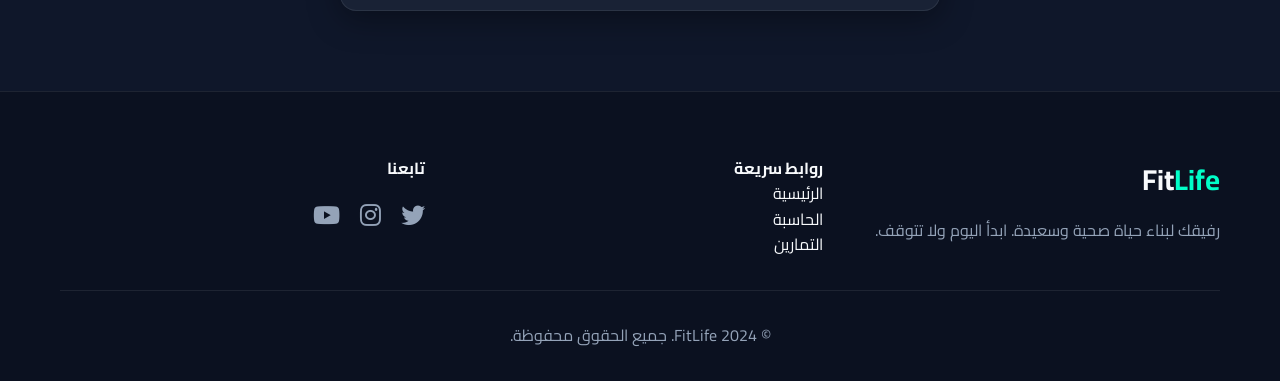
==== commit 7b2caad7: "Add files via upload" ====
--- a/index.html
+++ b/index.html
@@ -81,97 +81,128 @@
                         <label for="activity">مستوى النشاط</label>
                         <select id="activity">
                             <option value="1.2">خامل (لا تمارين)</option>
-                            <option value="1.375">نشاط خفيف</option>
-                            <option value="1.55">نشاط متوسط</option>
-                            <option value="1.725">نشاط عالي</option>
-                            <option value="1.9">نشاط فائق</option>
+                            <option value="1.375">خفيف (1-3 أيام/أسبوع)</option>
+                            <option value="1.55">متوسط (3-5 أيام/أسبوع)</option>
+                            <option value="1.725">نشيط (6-7 أيام/أسبوع)</option>
                         </select>
                     </div>
                     <button type="submit" class="btn btn-primary btn-block">احسب احتياجي</button>
                 </form>
                 <div id="calorie-result" class="result-box hidden">
-                    <h4>احتياجك اليومي التقريبي:</h4>
+                    <p>احتياجك اليومي للحفاظ على الوزن:</p>
                     <div class="result-value"><span id="tdee-value">0</span> سعرة حرارية</div>
-                </div>
-            </div>
-            <div class="tips-grid"
-                style="margin-top: 3rem; display: grid; grid-template-columns: repeat(auto-fit, minmax(250px, 1fr)); gap: 1.5rem;">
-                <div class="tip-card glass" style="padding: 1.5rem;">
-                    <h3><i class="fa-solid fa-apple-whole" style="color: var(--primary);"></i> توازن الماكروز</h3>
-                    <p style="font-size: 0.9rem; margin-top: 0.5rem; color: var(--text-muted);">حافظ على توازن البروتين
-                        والكربوهيدرات والدهون الصحية في وجباتك.</p>
-                </div>
-                <div class="tip-card glass" style="padding: 1.5rem;">
-                    <h3><i class="fa-solid fa-glass-water" style="color: #3498db;"></i> شرب الماء</h3>
-                    <p style="font-size: 0.9rem; margin-top: 0.5rem; color: var(--text-muted);">اشرب 3-4 لتر يومياً
-                        لتعزيز الأيض وصحة الجسم العامة.</p>
-                </div>
-                <div class="tip-card glass" style="padding: 1.5rem;">
-                    <h3><i class="fa-solid fa-carrot" style="color: #e67e22;"></i> الألياف</h3>
-                    <p style="font-size: 0.9rem; margin-top: 0.5rem; color: var(--text-muted);">ركز على الخضروات
-                        والفواكه لتحسين الهضم والشبع لفترات أطول.</p>
-                </div>
-            </div>
-        </div>
-    </section>
-
-    <!-- Workouts (FIXED) -->
-    <section id="workouts" class="section workouts">
+                    <div class="macros-container">
+                        <!-- Macros will be injected here via JS -->
+                    </div>
+                </div>
+            </div>
+        </div>
+    </section>
+
+    <!-- Workouts -->
+    <section id="workouts" class="section workouts" style="margin-top: 5rem;">
         <div class="container">
             <div class="section-header">
-                <h2>الرياضة والتمارين</h2>
-                <p>خطط تدريبية تناسب مستوى رياقتك وأهدافك.</p>
-            </div>
+                <h2>التمارين الرياضية</h2>
+                <p>خطط تمارينك، تابع تقدمك، وسجل السعرات المحروقة يومياً.</p>
+            </div>
+
+            <!-- Workout Dashboard (New Feature) -->
+            <div class="workout-dashboard glass" id="workout-dashboard">
+                <div class="dash-header">
+                    <h3>لوحة التحكم الخاصة بك</h3>
+                    <div class="goal-selection" id="goal-selection">
+                        <button class="goal-btn active" data-goal="muscle">بناء عضلات</button>
+                        <button class="goal-btn" data-goal="weight_loss">تخسيس</button>
+                        <button class="goal-btn" data-goal="tone">لياقة بدنية</button>
+                    </div>
+                </div>
+
+                <div class="dash-stats">
+                    <div class="stat-item">
+                        <span class="stat-val" id="total-burned-calories">0</span>
+                        <span class="stat-label">مجموع الحرق (kcal)</span>
+                    </div>
+                    <!-- Could add more stats later -->
+                </div>
+
+                <div class="streak-tracker">
+                    <h4>سجل الالتزام (أخر 7 أيام)</h4>
+                    <div class="streak-days" id="streak-days">
+                        <!-- Days injected via JS -->
+                    </div>
+                </div>
+            </div>
+
             <div class="workout-grid">
                 <div class="workout-card glass" data-type="cardio">
                     <div class="icon-box"><i class="fa-solid fa-person-running"></i></div>
                     <h3>كارديو وحرق دهون</h3>
                     <p>تمارين لرفع نبضات القلب وحرق السعرات الحرارية بفعالية.</p>
-                    <button class="btn btn-secondary"
-                        style="margin-top: 1rem; padding: 8px 20px; font-size: 0.9rem;">عرض التمارين</button>
+                    <button class="btn btn-secondary btn-sm" style="margin-top: 1rem;">عرض التمارين</button>
                 </div>
                 <div class="workout-card glass" data-type="muscle">
                     <div class="icon-box"><i class="fa-solid fa-dumbbell"></i></div>
                     <h3>بناء العضلات</h3>
                     <p>تمارين مقاومة لزيادة الكتلة العضلية والقوة البدنية.</p>
-                    <button class="btn btn-secondary"
-                        style="margin-top: 1rem; padding: 8px 20px; font-size: 0.9rem;">عرض التمارين</button>
+                    <button class="btn btn-secondary btn-sm" style="margin-top: 1rem;">عرض التمارين</button>
                 </div>
                 <div class="workout-card glass" data-type="yoga">
-                    <div class="icon-box"><i class="fa-solid fa-spa"></i></div>
+                    <div class="icon-box"><i class="fa-solid fa-yin-yang"></i></div>
                     <h3>يوجا ومرونة</h3>
-                    <p>تحسين مرونة الجسم والتوازن النفسي والجسدي.</p>
-                    <button class="btn btn-secondary"
-                        style="margin-top: 1rem; padding: 8px 20px; font-size: 0.9rem;">عرض التمارين</button>
-                </div>
-            </div>
-        </div>
-    </section>
-
-    <!-- Measurements -->
-    <section id="measurements" class="section measurements">
+                    <p>تحسين المرونة والاسترخاء الذهني والجسدي.</p>
+                    <button class="btn btn-secondary btn-sm" style="margin-top: 1rem;">عرض التمارين</button>
+                </div>
+            </div>
+
+            <!-- Dynamic Tips Grid -->
+            <div class="tips-grid"
+                style="margin-top: 5rem; display: grid; grid-template-columns: repeat(auto-fit, minmax(250px, 1fr)); gap: 2rem;">
+                <div class="tip-card glass" style="padding: 1.5rem; border-radius: 12px; text-align: center;">
+                    <i class="fa-solid fa-bottle-water"
+                        style="font-size: 2rem; color: #3498db; margin-bottom: 1rem;"></i>
+                    <h4>شرب الماء</h4>
+                    <p style="font-size: 0.9rem; color: #94a3b8;">اشرب 3-4 لتر يومياً لتعزيز الحرق.</p>
+                </div>
+                <div class="tip-card glass" style="padding: 1.5rem; border-radius: 12px; text-align: center;">
+                    <i class="fa-solid fa-bed" style="font-size: 2rem; color: #9b59b6; margin-bottom: 1rem;"></i>
+                    <h4>النوم الجيد</h4>
+                    <p style="font-size: 0.9rem; color: #94a3b8;">النوم 7-8 ساعات ضروري للاستشفاء.</p>
+                </div>
+                <div class="tip-card glass" style="padding: 1.5rem; border-radius: 12px; text-align: center;">
+                    <i class="fa-solid fa-apple-whole"
+                        style="font-size: 2rem; color: #e74c3c; margin-bottom: 1rem;"></i>
+                    <h4>البروتين</h4>
+                    <p style="font-size: 0.9rem; color: #94a3b8;">زد من حصة البروتين في وجباتك.</p>
+                </div>
+            </div>
+
+        </div>
+    </section>
+
+    <!-- Measurements (BMI) -->
+    <section id="measurements" class="section measurements" style="margin-top: 5rem;">
         <div class="container">
             <div class="section-header">
-                <h2>قياسات الجسم (BMI)</h2>
-                <p>تعرف على مؤشر كتلة الجسم لتقييم وزنك المثالي.</p>
-            </div>
-            <div class="calculator-card glass bmi-card">
-                <h3><i class="fa-solid fa-weight-scale"></i> حاسبة كتلة الجسم</h3>
+                <h2>القياسات ومؤشر كتلة الجسم</h2>
+                <p>راقب تغيرات جسمك وتطورك الصحي باستمرار.</p>
+            </div>
+            <div class="bmi-card glass" style="max-width: 600px; margin: 0 auto;">
+                <h3><i class="fa-solid fa-weight-scale"></i> حساب كتلة الجسم (BMI)</h3>
                 <form id="bmi-form">
                     <div class="form-group-row">
                         <div class="form-group"><label for="bmi-weight">الوزن (كجم)</label><input type="number"
-                                id="bmi-weight" placeholder="70" required></div>
+                                id="bmi-weight" placeholder="75" required></div>
                         <div class="form-group"><label for="bmi-height">الطول (سم)</label><input type="number"
-                                id="bmi-height" placeholder="170" required></div>
-                    </div>
-                    <button type="submit" class="btn btn-primary btn-block">احسب الكتلة</button>
+                                id="bmi-height" placeholder="175" required></div>
+                    </div>
+                    <button type="submit" class="btn btn-primary btn-block">احسب النتيجة</button>
                 </form>
                 <div id="bmi-result" class="result-box hidden">
-                    <div class="bmi-score">مؤشر الكتلة: <span id="bmi-value">0</span></div>
-                    <div class="bmi-category">التصنيف: <span id="bmi-status">-</span></div>
-                    <div class="bmi-bar">
-                        <div id="bmi-pointer" class="pointer"></div>
-                    </div>
+                    <p>مؤشر كتلة الجسم:</p>
+                    <div class="bmi-score" id="bmi-value">0.0</div>
+                    <p id="bmi-status" style="margin-top: 0.5rem; font-weight: 600;">-</p>
+                    <div class="bmi-bar"></div>
                 </div>
             </div>
         </div>
@@ -181,12 +212,12 @@
     <footer class="footer">
         <div class="container">
             <div class="footer-content">
-                <div class="footer-logo">
-                    <a href="#">Fit<span class="highlight">Life</span></a>
-                    <p>منصتك العربية الأولى لأسلوب حياة صحي ومتكامل.</p>
+                <div class="footer-brand">
+                    <a href="#" class="logo">Fit<span class="highlight">Life</span></a>
+                    <p style="margin-top: 1rem; color: #94a3b8;">رفيقك لبناء حياة صحية وسعيدة. ابدأ اليوم ولا تتوقف.</p>
                 </div>
                 <div class="footer-links">
-                    <h3>روابط سريعة</h3>
+                    <h4>روابط سريعة</h4>
                     <ul>
                         <li><a href="#hero">الرئيسية</a></li>
                         <li><a href="#nutrition">الحاسبة</a></li>
@@ -194,9 +225,12 @@
                     </ul>
                 </div>
                 <div class="footer-social">
-                    <a href="#"><i class="fa-brands fa-twitter"></i></a>
-                    <a href="#"><i class="fa-brands fa-instagram"></i></a>
-                    <a href="#"><i class="fa-brands fa-youtube"></i></a>
+                    <h4>تابعنا</h4>
+                    <div class="social-icons" style="margin-top: 1rem;">
+                        <a href="#"><i class="fa-brands fa-twitter"></i></a>
+                        <a href="#"><i class="fa-brands fa-instagram"></i></a>
+                        <a href="#"><i class="fa-brands fa-youtube"></i></a>
+                    </div>
                 </div>
             </div>
             <div class="footer-bottom">
@@ -205,13 +239,13 @@
         </div>
     </footer>
 
-    <!-- Workout Modal (FIXED) -->
+    <!-- Workout Modal -->
     <div id="workout-modal" class="modal hidden">
         <div class="modal-content glass">
             <span class="close-modal">&times;</span>
             <h3 id="modal-title">عنوان التمرين</h3>
             <div id="modal-body">
-                <!-- Content will be injected via JS -->
+                <!-- Helper text, list, session tracker will be injected via JS -->
             </div>
         </div>
     </div>
--- a/style.css
+++ b/style.css
@@ -311,6 +311,170 @@
     font-weight: 700;
     color: var(--primary);
     margin-top: 0.5rem;
+}
+
+/* Macros Result Styles */
+.macros-container {
+    display: flex;
+    flex-wrap: wrap;
+    /* Safety wrap */
+    gap: 1rem;
+    margin-top: 1.5rem;
+}
+
+.macro-item {
+    background: rgba(255, 255, 255, 0.05);
+    padding: 0.8rem;
+    border-radius: 12px;
+    flex: 1;
+    min-width: 120px;
+    text-align: center;
+    border: 1px solid var(--glass-border);
+}
+
+.macro-label {
+    font-size: 0.9rem;
+    color: var(--text-muted);
+    margin-bottom: 0.5rem;
+    display: block;
+}
+
+.macro-value {
+    font-size: 1.2rem;
+    font-weight: bold;
+    color: var(--text);
+}
+
+.macro-protein .macro-value {
+    color: #3498db;
+}
+
+.macro-carbs .macro-value {
+    color: #2ecc71;
+}
+
+.macro-fats .macro-value {
+    color: #e67e22;
+}
+
+/* Workout Dashboard Styles (NEW) */
+.workout-dashboard {
+    background: rgba(30, 41, 59, 0.6);
+    backdrop-filter: blur(12px);
+    border: 1px solid var(--primary);
+    border-radius: var(--radius);
+    padding: 2rem;
+    margin-bottom: 3rem;
+    color: var(--text);
+    box-shadow: 0 10px 30px rgba(0, 0, 0, 0.3);
+}
+
+.dash-header {
+    display: flex;
+    justify-content: space-between;
+    align-items: center;
+    margin-bottom: 2rem;
+    flex-wrap: wrap;
+    gap: 1rem;
+}
+
+/* Goal Selector */
+.goal-selection {
+    display: flex;
+    gap: 10px;
+}
+
+.goal-btn {
+    background: transparent;
+    border: 1px solid var(--text-muted);
+    color: var(--text-muted);
+    padding: 8px 16px;
+    border-radius: 20px;
+    cursor: pointer;
+    transition: var(--transition);
+    font-family: inherit;
+    font-size: 0.9rem;
+}
+
+.goal-btn.active {
+    background: var(--primary);
+    color: var(--bg);
+    border-color: var(--primary);
+    font-weight: bold;
+    box-shadow: 0 0 10px rgba(0, 255, 200, 0.3);
+}
+
+/* Stats Row */
+.dash-stats {
+    display: flex;
+    justify-content: space-around;
+    background: rgba(255, 255, 255, 0.03);
+    padding: 1.5rem;
+    border-radius: 12px;
+    margin-bottom: 2rem;
+}
+
+.stat-item {
+    text-align: center;
+}
+
+.stat-val {
+    display: block;
+    font-size: 2rem;
+    font-weight: 700;
+    color: var(--primary);
+}
+
+.stat-label {
+    font-size: 0.9rem;
+    color: var(--text-muted);
+}
+
+/* Streak Tracker */
+.streak-tracker h4 {
+    margin-bottom: 1rem;
+    color: var(--text);
+    text-align: center;
+}
+
+.streak-days {
+    display: flex;
+    justify-content: center;
+    gap: 0.8rem;
+    flex-wrap: wrap;
+}
+
+.streak-day {
+    display: flex;
+    flex-direction: column;
+    align-items: center;
+    gap: 5px;
+    opacity: 0.5;
+    transition: var(--transition);
+}
+
+.streak-day span {
+    font-size: 0.8rem;
+}
+
+.streak-day i {
+    font-size: 1.5rem;
+    color: var(--text-muted);
+}
+
+.streak-day.active {
+    opacity: 1;
+}
+
+.streak-day.active i {
+    color: var(--secondary);
+    text-shadow: 0 0 10px var(--secondary);
+}
+
+.streak-day.today {
+    transform: scale(1.1);
+    font-weight: bold;
+    opacity: 1;
 }
 
 /* Workouts */
@@ -505,114 +669,113 @@
     gap: 1.5rem;
 }
 
-/* New Exercise Item Styles for Image + Text */
-.exercise-item {
+/* Modal Interactive List (NEW) */
+.modal-tips {
+    background: rgba(52, 152, 219, 0.15);
+    color: #3498db;
+    padding: 10px;
+    border-radius: 8px;
+    margin-bottom: 1.5rem;
+    font-size: 0.9rem;
+    display: flex;
+    align-items: center;
+    gap: 8px;
+}
+
+.exercise-checkbox-item {
+    display: flex;
+    align-items: flex-start;
+    /* check box top align */
+    gap: 1rem;
     background: rgba(255, 255, 255, 0.05);
-    padding: 1.5rem;
+    padding: 1rem;
     border-radius: 12px;
-    display: flex;
-    gap: 1.5rem;
-    align-items: flex-start;
-    border: 1px solid var(--glass-border);
+    cursor: pointer;
     transition: var(--transition);
-}
-
-.exercise-item:hover {
+    border: 1px solid transparent;
+}
+
+.exercise-checkbox-item:hover {
     background: rgba(255, 255, 255, 0.08);
-    border-color: rgba(0, 255, 200, 0.3);
-}
-
-.exercise-img {
-    width: 120px;
-    height: 120px;
-    border-radius: 8px;
-    object-fit: cover;
-    flex-shrink: 0;
-    box-shadow: 0 4px 10px rgba(0, 0, 0, 0.3);
-}
-
-.exercise-details {
+}
+
+.exercise-checkbox-item input[type="checkbox"] {
+    width: 24px;
+    height: 24px;
+    accent-color: var(--primary);
+    margin-top: 5px;
+    cursor: pointer;
+}
+
+.exercise-checkbox-item:has(input:checked) {
+    border-color: var(--primary);
+    background: rgba(0, 255, 200, 0.05);
+}
+
+.ex-content {
     flex: 1;
 }
 
-.exercise-name {
-    display: block;
-    font-size: 1.3rem;
+.ex-header {
+    display: flex;
+    justify-content: space-between;
+    align-items: center;
+    margin-bottom: 0.5rem;
+}
+
+.ex-name {
     font-weight: 700;
-    color: var(--primary);
+    font-size: 1.1rem;
+    color: var(--text);
+}
+
+.ex-cal.badge {
+    background: var(--secondary);
+    color: white;
+    font-size: 0.75rem;
+    padding: 2px 8px;
+    border-radius: 10px;
+}
+
+.ex-desc {
+    font-size: 0.9rem;
+    color: var(--text-muted);
     margin-bottom: 0.5rem;
-}
-
-.exercise-desc {
-    font-size: 0.95rem;
-    color: #cbd5e1;
-    margin-bottom: 0.8rem;
-    line-height: 1.5;
-}
-
-.exercise-meta {
-    font-size: 0.9rem;
-    color: var(--text-muted);
-    display: inline-flex;
-    align-items: center;
-    gap: 0.5rem;
-    background: rgba(0, 0, 0, 0.2);
-    padding: 4px 12px;
-    border-radius: 20px;
-}
-
-/* New Exercise Item Styles for Text Only Layout */
-.exercise-item-text-only {
-    background: rgba(255, 255, 255, 0.05);
-    padding: 1.5rem;
-    border-radius: 12px;
-    display: flex;
-    flex-direction: column;
-    /* Stacked layout */
-    gap: 0.8rem;
-    border: 1px solid var(--glass-border);
-    transition: var(--transition);
-}
-
-.exercise-item-text-only:hover {
-    background: rgba(255, 255, 255, 0.08);
-    border-color: rgba(0, 255, 200, 0.3);
-    transform: translateX(-5px);
-    /* Subtle animation towards left for RTL */
-}
-
-.exercise-item-text-only .exercise-name {
-    font-size: 1.4rem;
-    color: var(--primary);
-    border-bottom: 1px solid rgba(255, 255, 255, 0.05);
-    padding-bottom: 0.5rem;
-    margin-bottom: 0.5rem;
-}
-
-.exercise-item-text-only .exercise-desc {
-    font-size: 1rem;
-    color: #e2e8f0;
-    line-height: 1.7;
-}
-
-.exercise-item-text-only .exercise-meta {
-    align-self: flex-end;
-    /* Align to left in RTL */
-    background: rgba(0, 255, 200, 0.1);
-    color: var(--primary);
-    border: 1px solid rgba(0, 255, 200, 0.2);
-    font-weight: 600;
-}
-
-@media (max-width: 500px) {
-    .exercise-item {
+    max-width: 500px;
+}
+
+.ex-meta {
+    font-size: 0.8rem;
+    color: var(--primary);
+}
+
+.modal-footer-action {
+    margin-top: 2rem;
+    border-top: 1px solid var(--glass-border);
+    padding-top: 1rem;
+    text-align: center;
+}
+
+.session-summary {
+    font-size: 1.2rem;
+    margin-bottom: 1rem;
+}
+
+#session-cals {
+    font-weight: bold;
+    color: var(--primary);
+    font-size: 1.5rem;
+}
+
+/* Responsive Dashboard */
+@media (max-width: 600px) {
+    .dash-header {
         flex-direction: column;
-        align-items: center;
-        text-align: center;
-    }
-
-    .exercise-img {
-        width: 100%;
-        height: 180px;
+        align-items: flex-start;
+    }
+
+    .dash-stats {
+        flex-direction: column;
+        gap: 1.5rem;
     }
 }
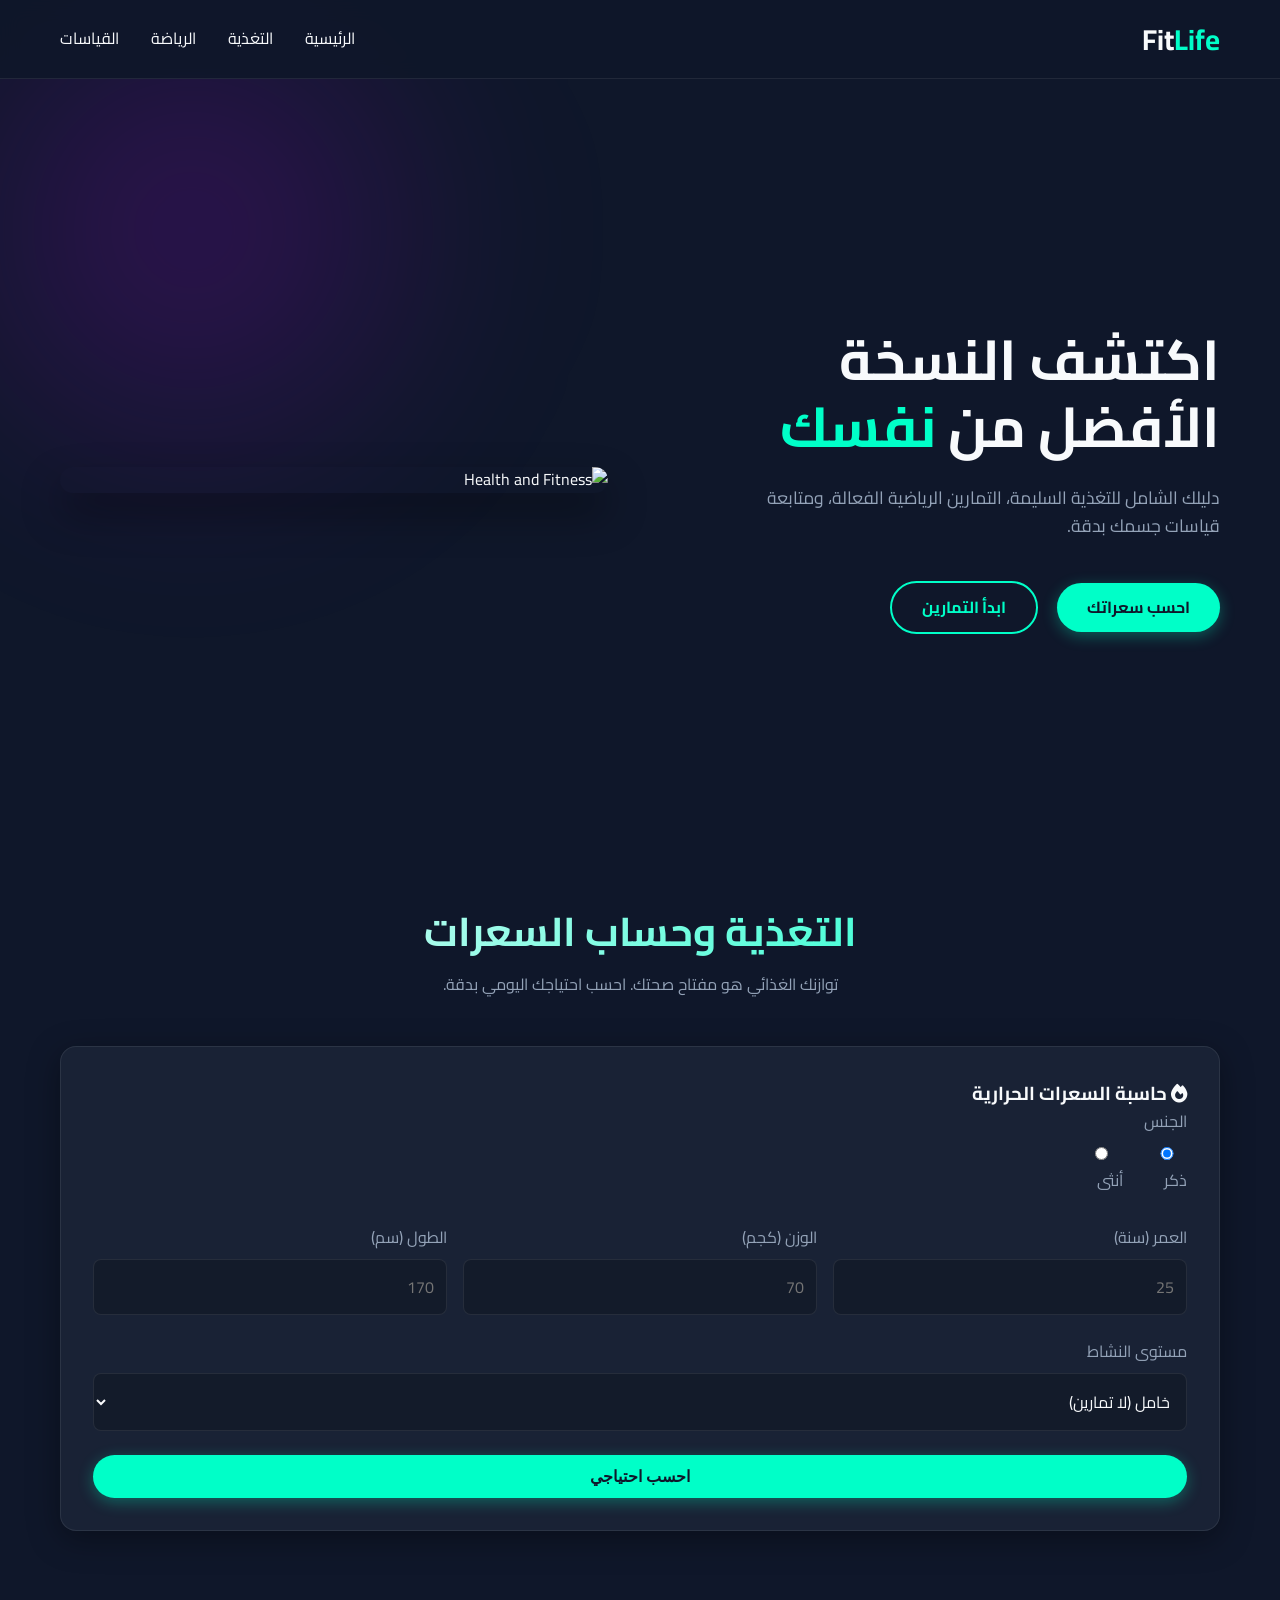
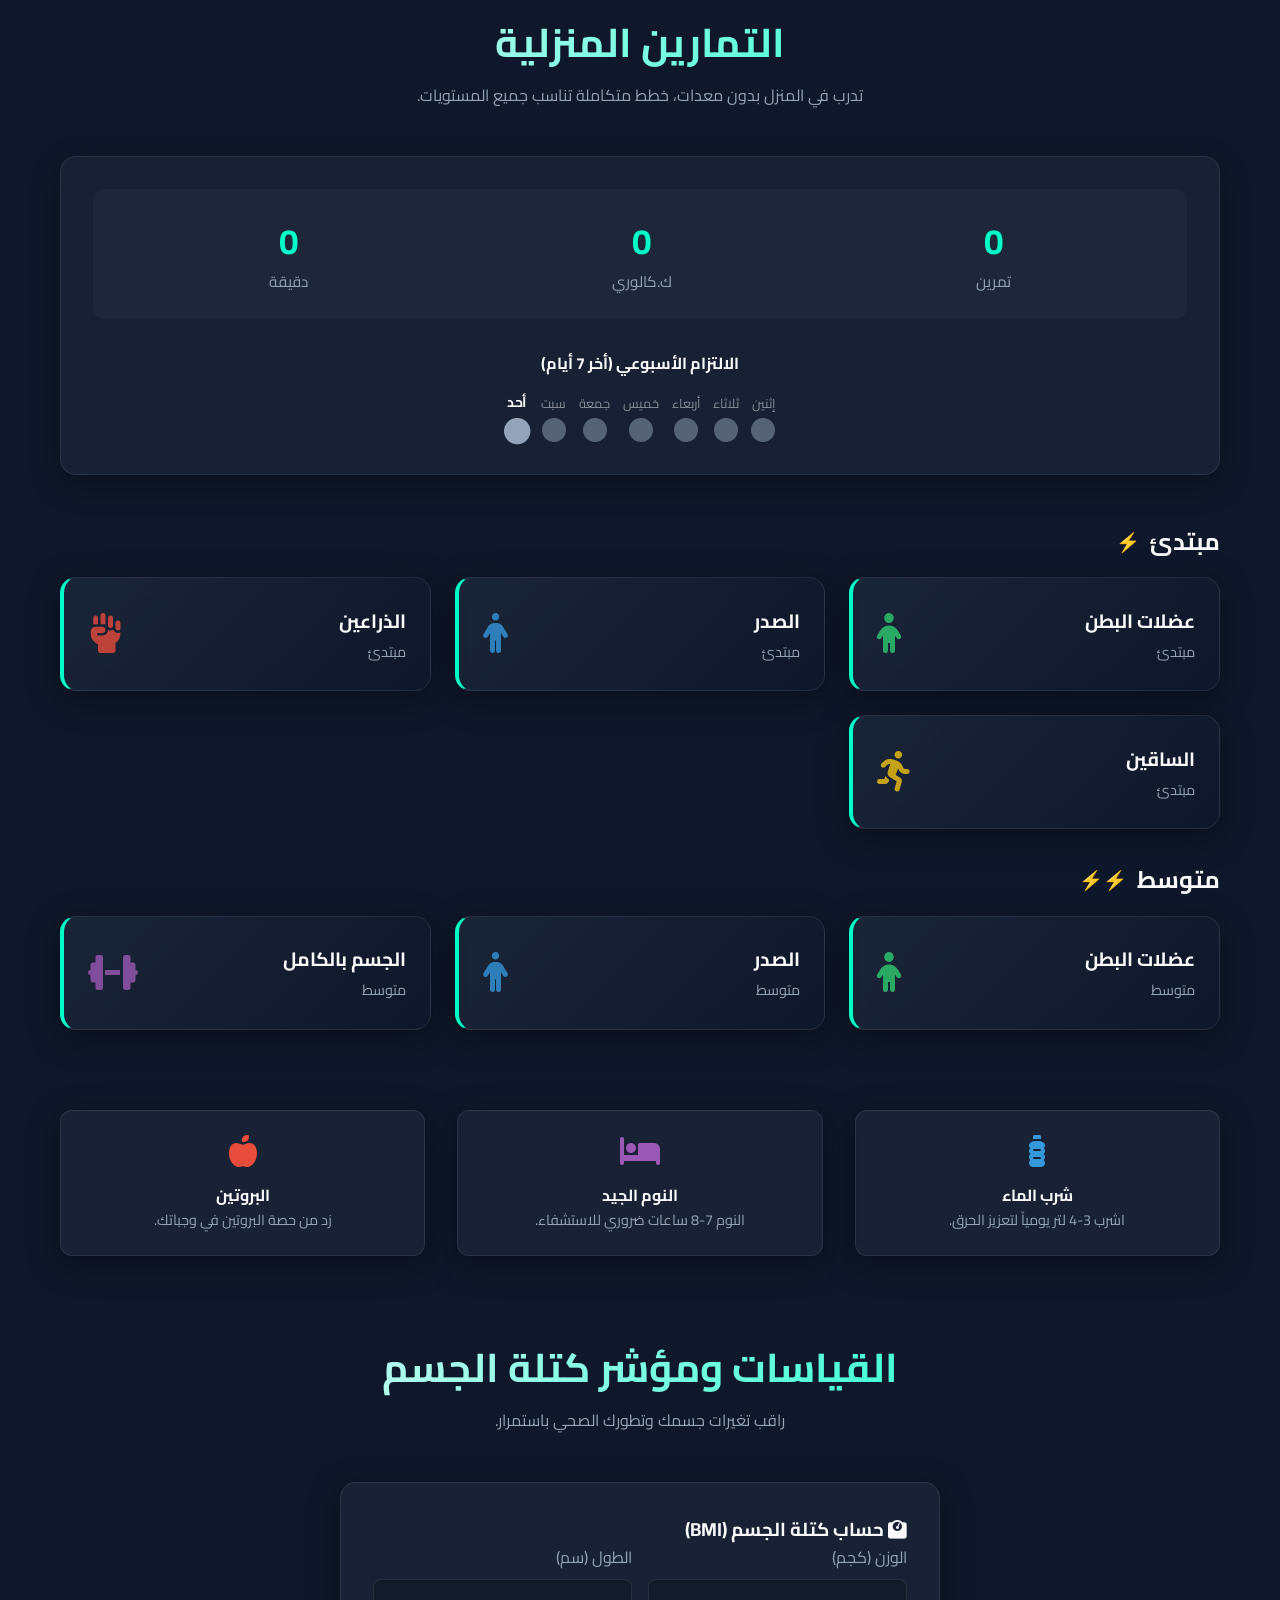
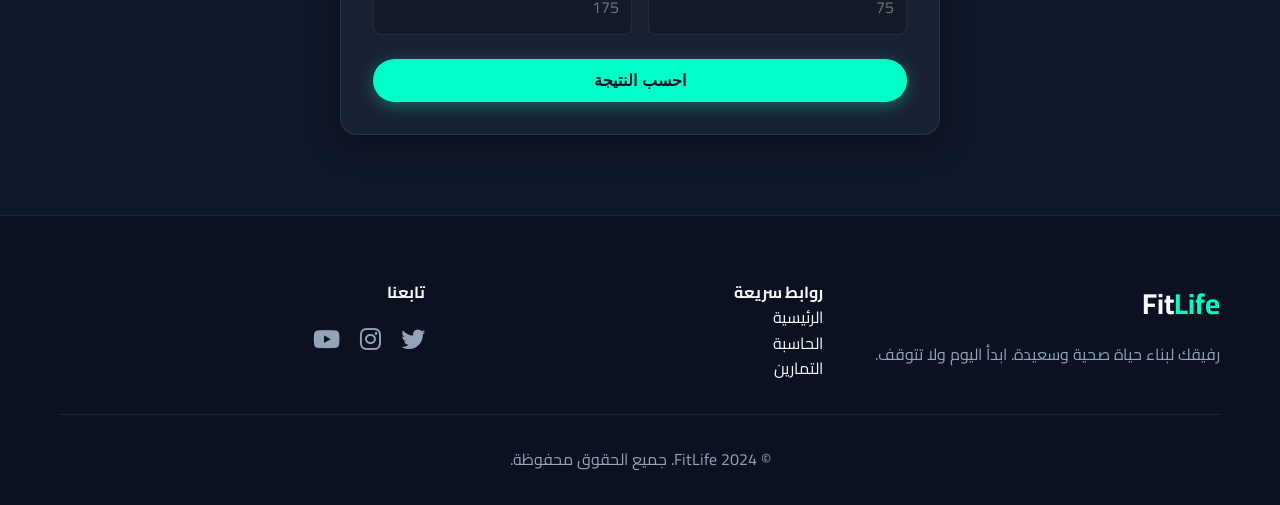
==== commit 64f5a2b9: "Add files via upload" ====
--- a/index.html
+++ b/index.html
@@ -99,59 +99,98 @@
         </div>
     </section>
 
-    <!-- Workouts -->
+    <!-- Workouts (Leap Fitness Style) -->
     <section id="workouts" class="section workouts" style="margin-top: 5rem;">
         <div class="container">
             <div class="section-header">
-                <h2>التمارين الرياضية</h2>
-                <p>خطط تمارينك، تابع تقدمك، وسجل السعرات المحروقة يومياً.</p>
-            </div>
-
-            <!-- Workout Dashboard (New Feature) -->
-            <div class="workout-dashboard glass" id="workout-dashboard">
-                <div class="dash-header">
-                    <h3>لوحة التحكم الخاصة بك</h3>
-                    <div class="goal-selection" id="goal-selection">
-                        <button class="goal-btn active" data-goal="muscle">بناء عضلات</button>
-                        <button class="goal-btn" data-goal="weight_loss">تخسيس</button>
-                        <button class="goal-btn" data-goal="tone">لياقة بدنية</button>
-                    </div>
-                </div>
-
-                <div class="dash-stats">
+                <h2>التمارين المنزلية</h2>
+                <p>تدرب في المنزل بدون معدات، خطط متكاملة تناسب جميع المستويات.</p>
+            </div>
+
+            <!-- Leap Dashboard -->
+            <div class="leap-dashboard glass" id="workout-dashboard">
+                <div class="leap-stats">
+                    <div class="stat-item">
+                        <span class="stat-val" id="total-workouts">0</span>
+                        <span class="stat-label">تمرين</span>
+                    </div>
                     <div class="stat-item">
                         <span class="stat-val" id="total-burned-calories">0</span>
-                        <span class="stat-label">مجموع الحرق (kcal)</span>
-                    </div>
-                    <!-- Could add more stats later -->
-                </div>
-
-                <div class="streak-tracker">
-                    <h4>سجل الالتزام (أخر 7 أيام)</h4>
+                        <span class="stat-label">ك.كالوري</span>
+                    </div>
+                    <div class="stat-item">
+                        <span class="stat-val" id="total-minutes">0</span>
+                        <span class="stat-label">دقيقة</span>
+                    </div>
+                </div>
+                <!-- Weekly Streak -->
+                <div class="streak-tracker" style="margin-top: 2rem;">
+                    <h4 style="margin-bottom: 1rem; color: var(--text); text-align: center;">الالتزام الأسبوعي (أخر 7
+                        أيام)</h4>
                     <div class="streak-days" id="streak-days">
                         <!-- Days injected via JS -->
                     </div>
                 </div>
             </div>
 
-            <div class="workout-grid">
-                <div class="workout-card glass" data-type="cardio">
-                    <div class="icon-box"><i class="fa-solid fa-person-running"></i></div>
-                    <h3>كارديو وحرق دهون</h3>
-                    <p>تمارين لرفع نبضات القلب وحرق السعرات الحرارية بفعالية.</p>
-                    <button class="btn btn-secondary btn-sm" style="margin-top: 1rem;">عرض التمارين</button>
-                </div>
-                <div class="workout-card glass" data-type="muscle">
-                    <div class="icon-box"><i class="fa-solid fa-dumbbell"></i></div>
-                    <h3>بناء العضلات</h3>
-                    <p>تمارين مقاومة لزيادة الكتلة العضلية والقوة البدنية.</p>
-                    <button class="btn btn-secondary btn-sm" style="margin-top: 1rem;">عرض التمارين</button>
-                </div>
-                <div class="workout-card glass" data-type="yoga">
-                    <div class="icon-box"><i class="fa-solid fa-yin-yang"></i></div>
-                    <h3>يوجا ومرونة</h3>
-                    <p>تحسين المرونة والاسترخاء الذهني والجسدي.</p>
-                    <button class="btn btn-secondary btn-sm" style="margin-top: 1rem;">عرض التمارين</button>
+            <div class="workout-categories">
+                <!-- Beginner -->
+                <h3 class="category-heading">مبتدئ <span class="level-indicator" style="color:#2ecc71;">⚡️</span></h3>
+                <div class="leap-grid">
+                    <div class="leap-card glass" data-type="abs-beginner">
+                        <div class="leap-card-content">
+                            <h4>عضلات البطن</h4>
+                            <p>مبتدئ</p>
+                        </div>
+                        <div class="leap-card-icon" style="color:#2ecc71;"><i class="fa-solid fa-child"></i></div>
+                    </div>
+                    <div class="leap-card glass" data-type="chest-beginner">
+                        <div class="leap-card-content">
+                            <h4>الصدر</h4>
+                            <p>مبتدئ</p>
+                        </div>
+                        <div class="leap-card-icon" style="color:#3498db;"><i class="fa-solid fa-male"></i></div>
+                    </div>
+                    <div class="leap-card glass" data-type="arm-beginner">
+                        <div class="leap-card-content">
+                            <h4>الذراعين</h4>
+                            <p>مبتدئ</p>
+                        </div>
+                        <div class="leap-card-icon" style="color:#e74c3c;"><i class="fa-solid fa-hand-fist"></i></div>
+                    </div>
+                    <div class="leap-card glass" data-type="leg-beginner">
+                        <div class="leap-card-content">
+                            <h4>الساقين</h4>
+                            <p>مبتدئ</p>
+                        </div>
+                        <div class="leap-card-icon" style="color:#f1c40f;"><i class="fa-solid fa-running"></i></div>
+                    </div>
+                </div>
+
+                <!-- Intermediate -->
+                <h3 class="category-heading">متوسط <span class="level-indicator" style="color:#f1c40f;">⚡️⚡️</span></h3>
+                <div class="leap-grid">
+                    <div class="leap-card glass" data-type="abs-intermediate">
+                        <div class="leap-card-content">
+                            <h4>عضلات البطن</h4>
+                            <p>متوسط</p>
+                        </div>
+                        <div class="leap-card-icon" style="color:#2ecc71;"><i class="fa-solid fa-child"></i></div>
+                    </div>
+                    <div class="leap-card glass" data-type="chest-intermediate">
+                        <div class="leap-card-content">
+                            <h4>الصدر</h4>
+                            <p>متوسط</p>
+                        </div>
+                        <div class="leap-card-icon" style="color:#3498db;"><i class="fa-solid fa-male"></i></div>
+                    </div>
+                    <div class="leap-card glass" data-type="full-intermediate">
+                        <div class="leap-card-content">
+                            <h4>الجسم بالكامل</h4>
+                            <p>متوسط</p>
+                        </div>
+                        <div class="leap-card-icon" style="color:#9b59b6;"><i class="fa-solid fa-dumbbell"></i></div>
+                    </div>
                 </div>
             </div>
 
--- a/style.css
+++ b/style.css
@@ -112,6 +112,7 @@
     margin-bottom: 0.5rem;
     background: linear-gradient(120deg, var(--text), var(--primary));
     -webkit-background-clip: text;
+    background-clip: text;
     -webkit-text-fill-color: transparent;
 }
 
@@ -357,11 +358,11 @@
     color: #e67e22;
 }
 
-/* Workout Dashboard Styles (NEW) */
-.workout-dashboard {
+/* Leap Fitness Style Dashboard */
+.leap-dashboard {
     background: rgba(30, 41, 59, 0.6);
     backdrop-filter: blur(12px);
-    border: 1px solid var(--primary);
+    border: 1px solid var(--glass-border);
     border-radius: var(--radius);
     padding: 2rem;
     margin-bottom: 3rem;
@@ -369,49 +370,12 @@
     box-shadow: 0 10px 30px rgba(0, 0, 0, 0.3);
 }
 
-.dash-header {
-    display: flex;
-    justify-content: space-between;
-    align-items: center;
-    margin-bottom: 2rem;
-    flex-wrap: wrap;
-    gap: 1rem;
-}
-
-/* Goal Selector */
-.goal-selection {
-    display: flex;
-    gap: 10px;
-}
-
-.goal-btn {
-    background: transparent;
-    border: 1px solid var(--text-muted);
-    color: var(--text-muted);
-    padding: 8px 16px;
-    border-radius: 20px;
-    cursor: pointer;
-    transition: var(--transition);
-    font-family: inherit;
-    font-size: 0.9rem;
-}
-
-.goal-btn.active {
-    background: var(--primary);
-    color: var(--bg);
-    border-color: var(--primary);
-    font-weight: bold;
-    box-shadow: 0 0 10px rgba(0, 255, 200, 0.3);
-}
-
-/* Stats Row */
-.dash-stats {
+.leap-stats {
     display: flex;
     justify-content: space-around;
     background: rgba(255, 255, 255, 0.03);
     padding: 1.5rem;
     border-radius: 12px;
-    margin-bottom: 2rem;
 }
 
 .stat-item {
@@ -420,23 +384,17 @@
 
 .stat-val {
     display: block;
-    font-size: 2rem;
+    font-size: 2.2rem;
     font-weight: 700;
     color: var(--primary);
 }
 
 .stat-label {
-    font-size: 0.9rem;
+    font-size: 0.95rem;
     color: var(--text-muted);
 }
 
 /* Streak Tracker */
-.streak-tracker h4 {
-    margin-bottom: 1rem;
-    color: var(--text);
-    text-align: center;
-}
-
 .streak-days {
     display: flex;
     justify-content: center;
@@ -477,28 +435,58 @@
     opacity: 1;
 }
 
-/* Workouts */
-.workout-grid {
+/* Workout Categories Leap Style */
+.category-heading {
+    font-size: 1.5rem;
+    margin: 2rem 0 1rem;
+    color: var(--text);
+    display: flex;
+    align-items: center;
+    gap: 10px;
+}
+
+.level-indicator {
+    font-size: 1.2rem;
+}
+
+.leap-grid {
     display: grid;
-    grid-template-columns: repeat(auto-fit, minmax(300px, 1fr));
-    gap: 2rem;
-}
-
-.workout-card {
-    text-align: center;
+    grid-template-columns: repeat(auto-fill, minmax(280px, 1fr));
+    gap: 1.5rem;
+}
+
+.leap-card {
+    display: flex;
+    justify-content: space-between;
+    align-items: center;
+    padding: 1.5rem;
+    cursor: pointer;
     transition: var(--transition);
-    cursor: pointer;
-}
-
-.workout-card:hover {
-    transform: translateY(-10px);
-    border-color: var(--primary);
-}
-
-.icon-box {
-    font-size: 3rem;
-    color: var(--primary);
-    margin-bottom: 1.5rem;
+    background: linear-gradient(135deg, rgba(30, 41, 59, 0.8), rgba(15, 23, 42, 0.9));
+    border-left: 4px solid var(--primary);
+    border-radius: var(--radius);
+}
+
+.leap-card:hover {
+    transform: translateY(-5px);
+    border-color: var(--secondary);
+    box-shadow: 0 10px 25px rgba(0, 0, 0, 0.5);
+}
+
+.leap-card-content h4 {
+    font-size: 1.2rem;
+    margin-bottom: 0.2rem;
+    color: var(--text);
+}
+
+.leap-card-content p {
+    font-size: 0.9rem;
+    color: var(--text-muted);
+}
+
+.leap-card-icon {
+    font-size: 2.5rem;
+    opacity: 0.8;
 }
 
 /* Footer */
@@ -769,12 +757,7 @@
 
 /* Responsive Dashboard */
 @media (max-width: 600px) {
-    .dash-header {
-        flex-direction: column;
-        align-items: flex-start;
-    }
-
-    .dash-stats {
+    .leap-stats {
         flex-direction: column;
         gap: 1.5rem;
     }
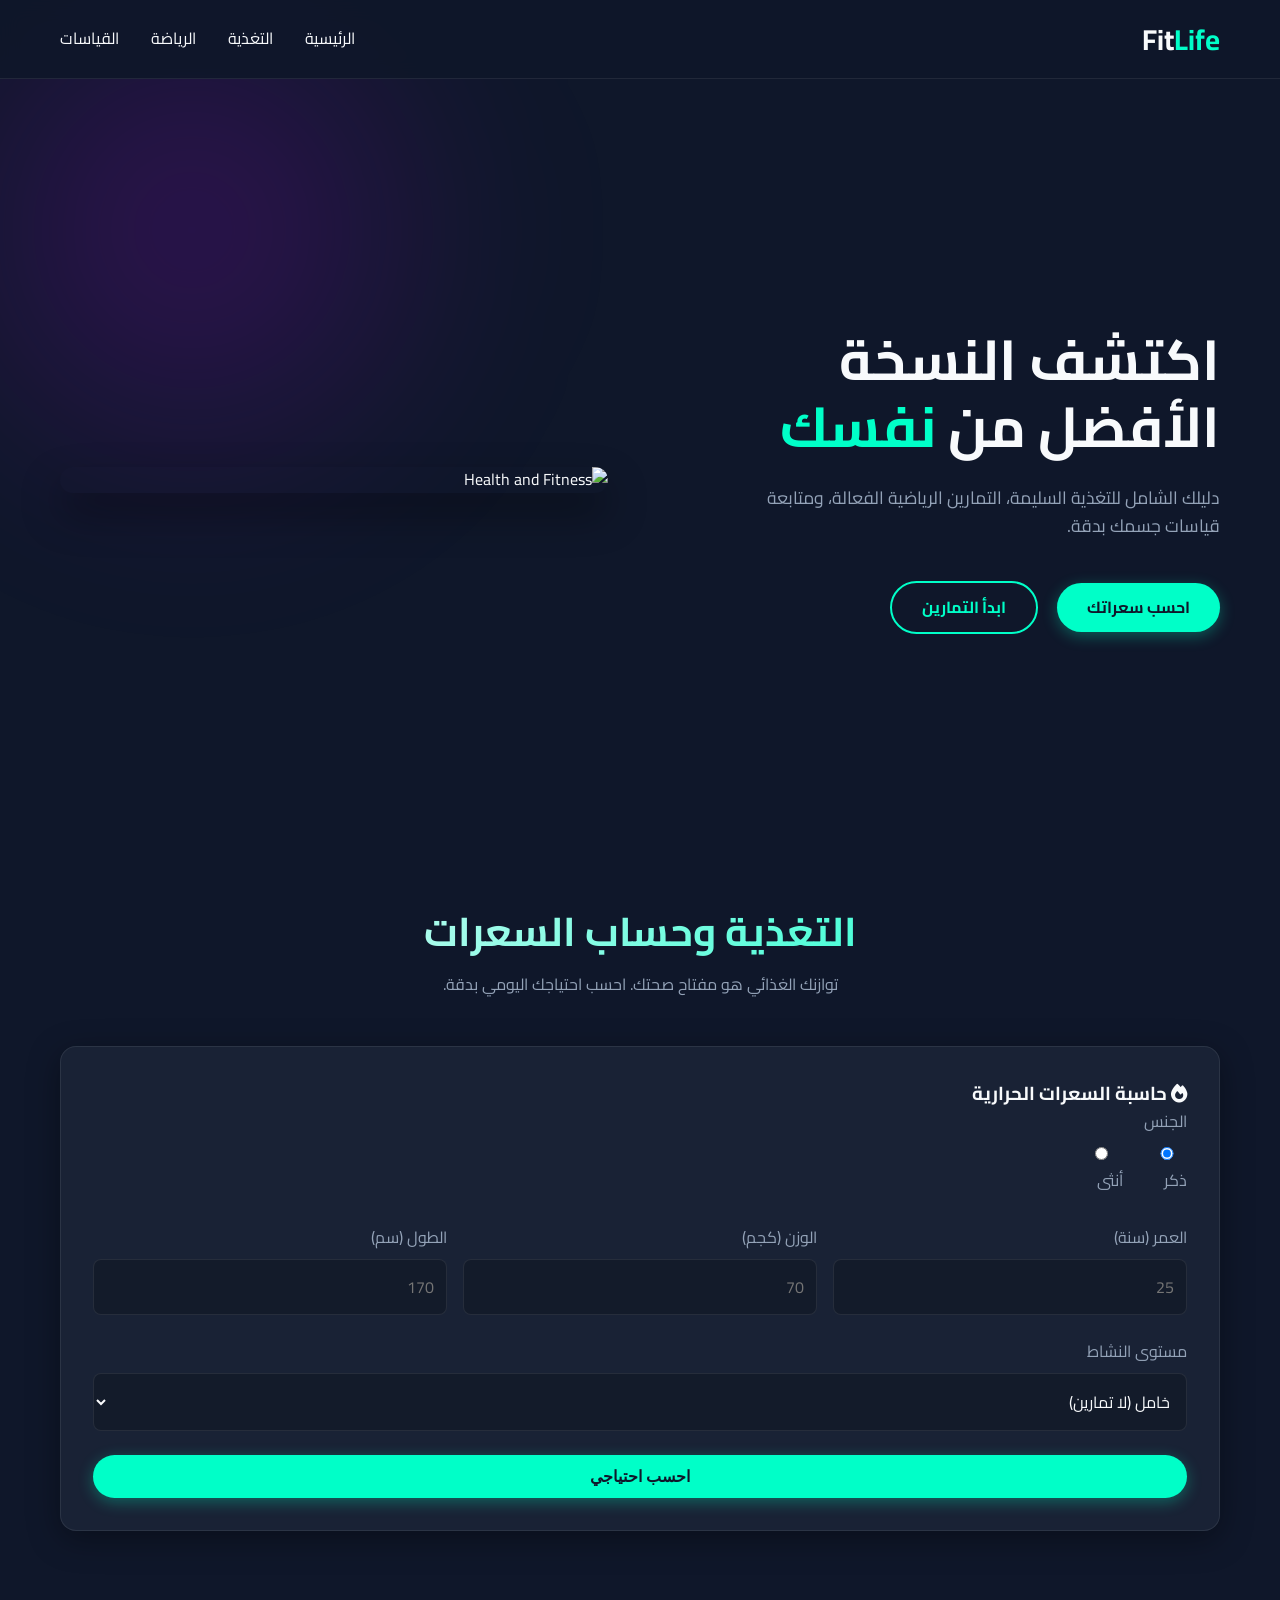
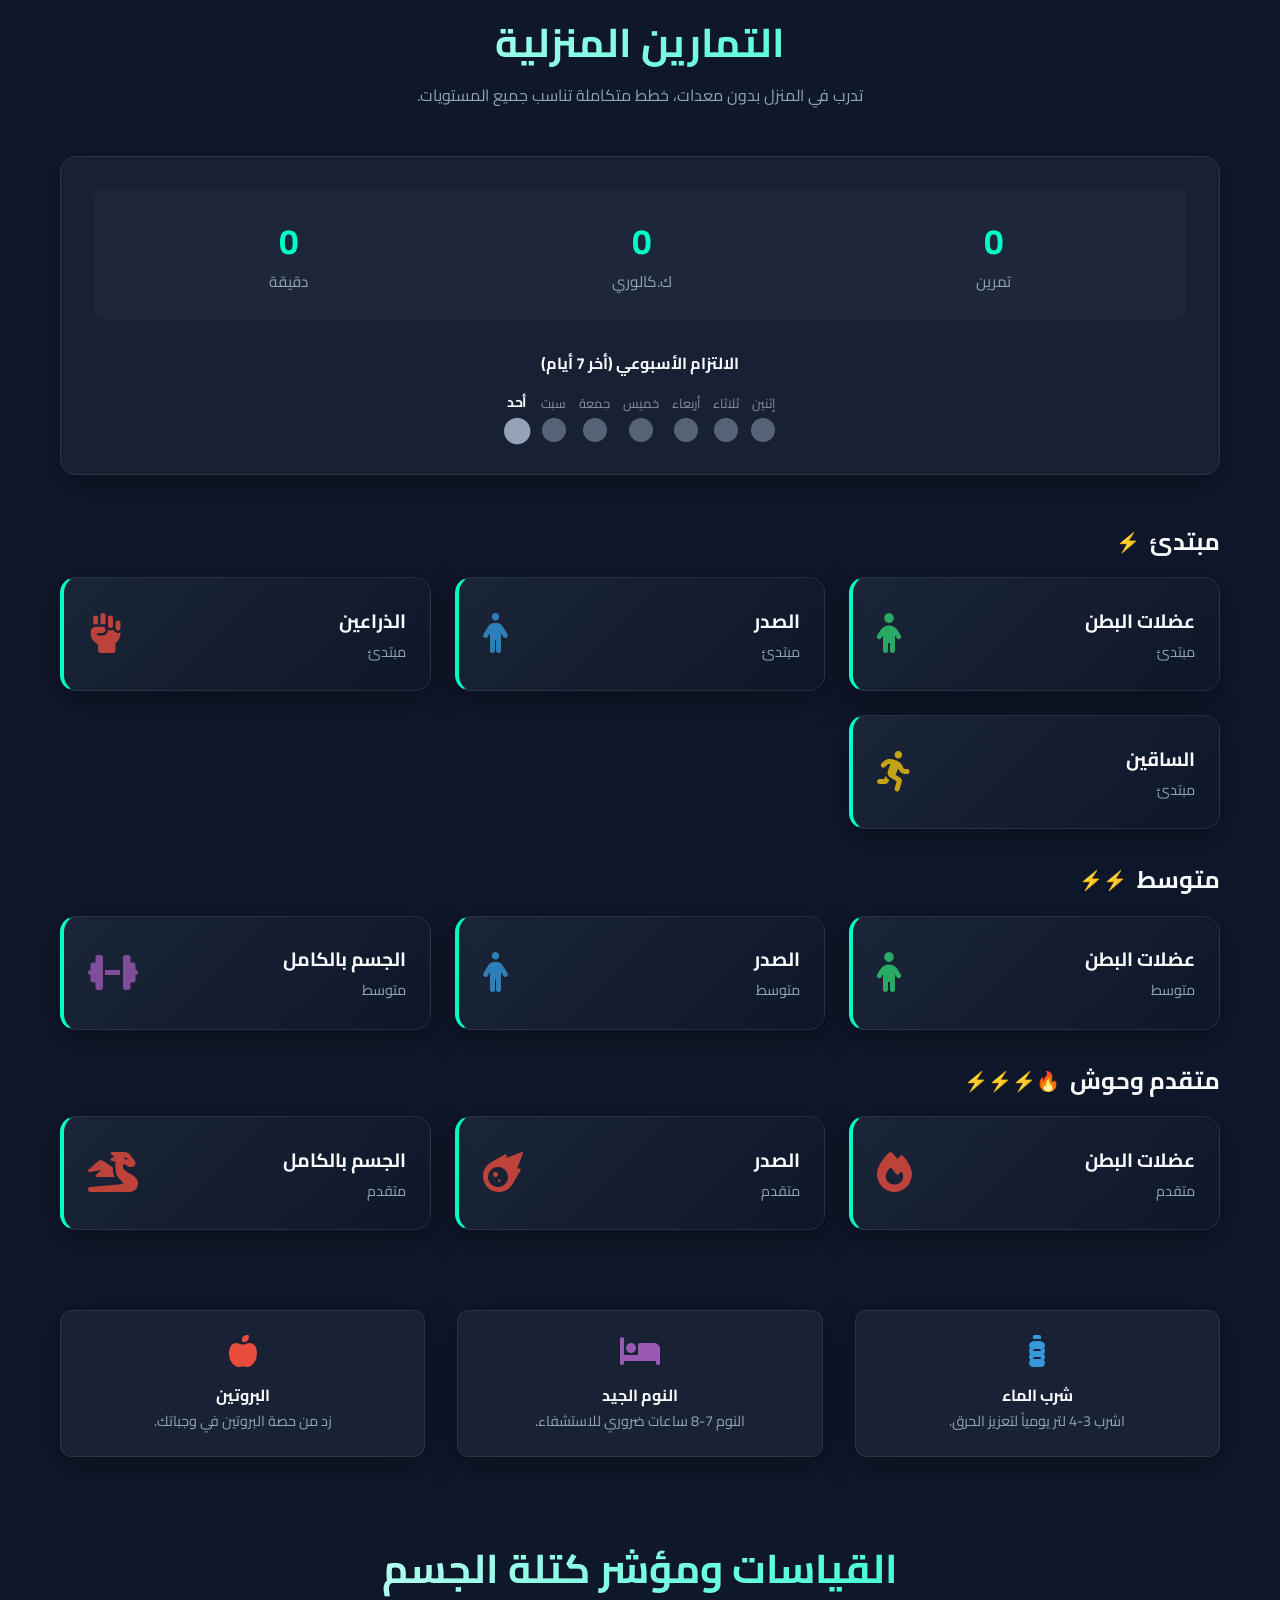
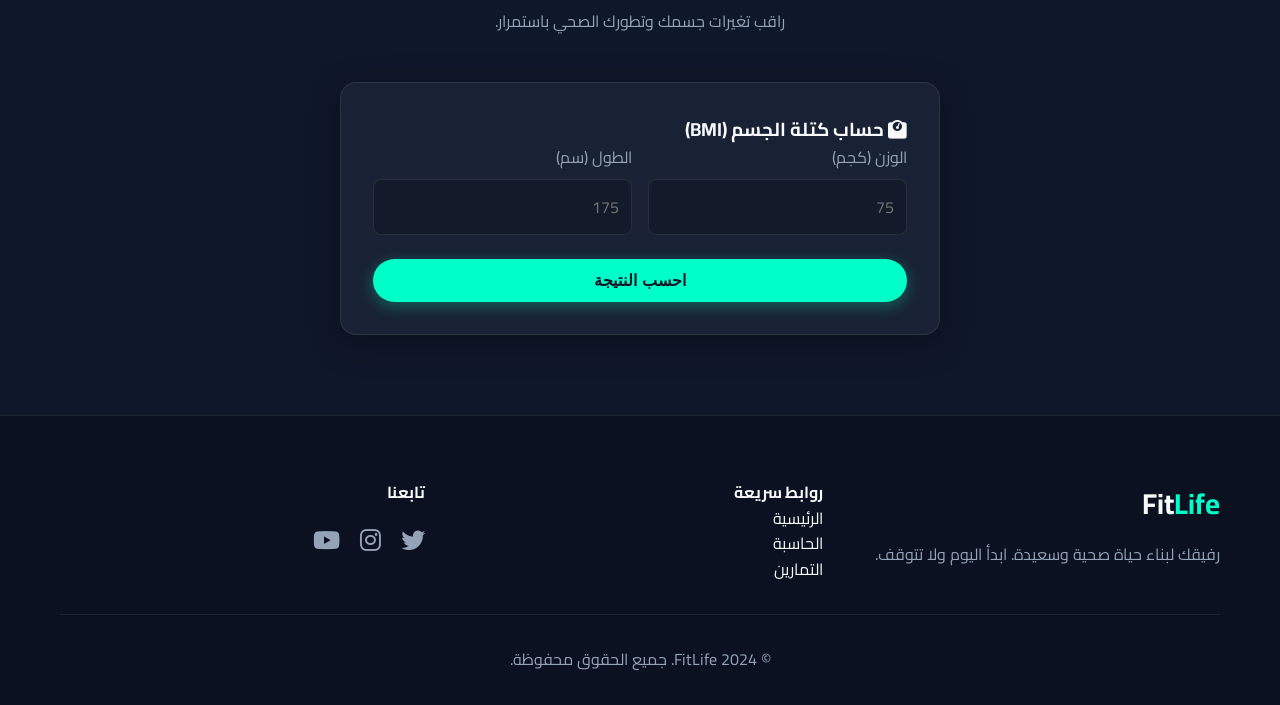
==== commit 9761454b: "Add files via upload" ====
--- a/index.html
+++ b/index.html
@@ -192,6 +192,33 @@
                         <div class="leap-card-icon" style="color:#9b59b6;"><i class="fa-solid fa-dumbbell"></i></div>
                     </div>
                 </div>
+
+                <!-- Advanced (NEW) -->
+                <h3 class="category-heading">متقدم وحوش <span class="level-indicator"
+                        style="color:#e74c3c;">🔥⚡️⚡️⚡️</span></h3>
+                <div class="leap-grid">
+                    <div class="leap-card glass" data-type="abs-advanced">
+                        <div class="leap-card-content">
+                            <h4>عضلات البطن</h4>
+                            <p>متقدم</p>
+                        </div>
+                        <div class="leap-card-icon" style="color:#e74c3c;"><i class="fa-solid fa-fire"></i></div>
+                    </div>
+                    <div class="leap-card glass" data-type="chest-advanced">
+                        <div class="leap-card-content">
+                            <h4>الصدر</h4>
+                            <p>متقدم</p>
+                        </div>
+                        <div class="leap-card-icon" style="color:#e74c3c;"><i class="fa-solid fa-meteor"></i></div>
+                    </div>
+                    <div class="leap-card glass" data-type="full-advanced">
+                        <div class="leap-card-content">
+                            <h4>الجسم بالكامل</h4>
+                            <p>متقدم</p>
+                        </div>
+                        <div class="leap-card-icon" style="color:#e74c3c;"><i class="fa-solid fa-dragon"></i></div>
+                    </div>
+                </div>
             </div>
 
             <!-- Dynamic Tips Grid -->
@@ -289,7 +316,7 @@
         </div>
     </div>
 
-    <script src="script.js"></script>
+    <script src="script.js?v=5"></script>
 </body>
 
 </html>
